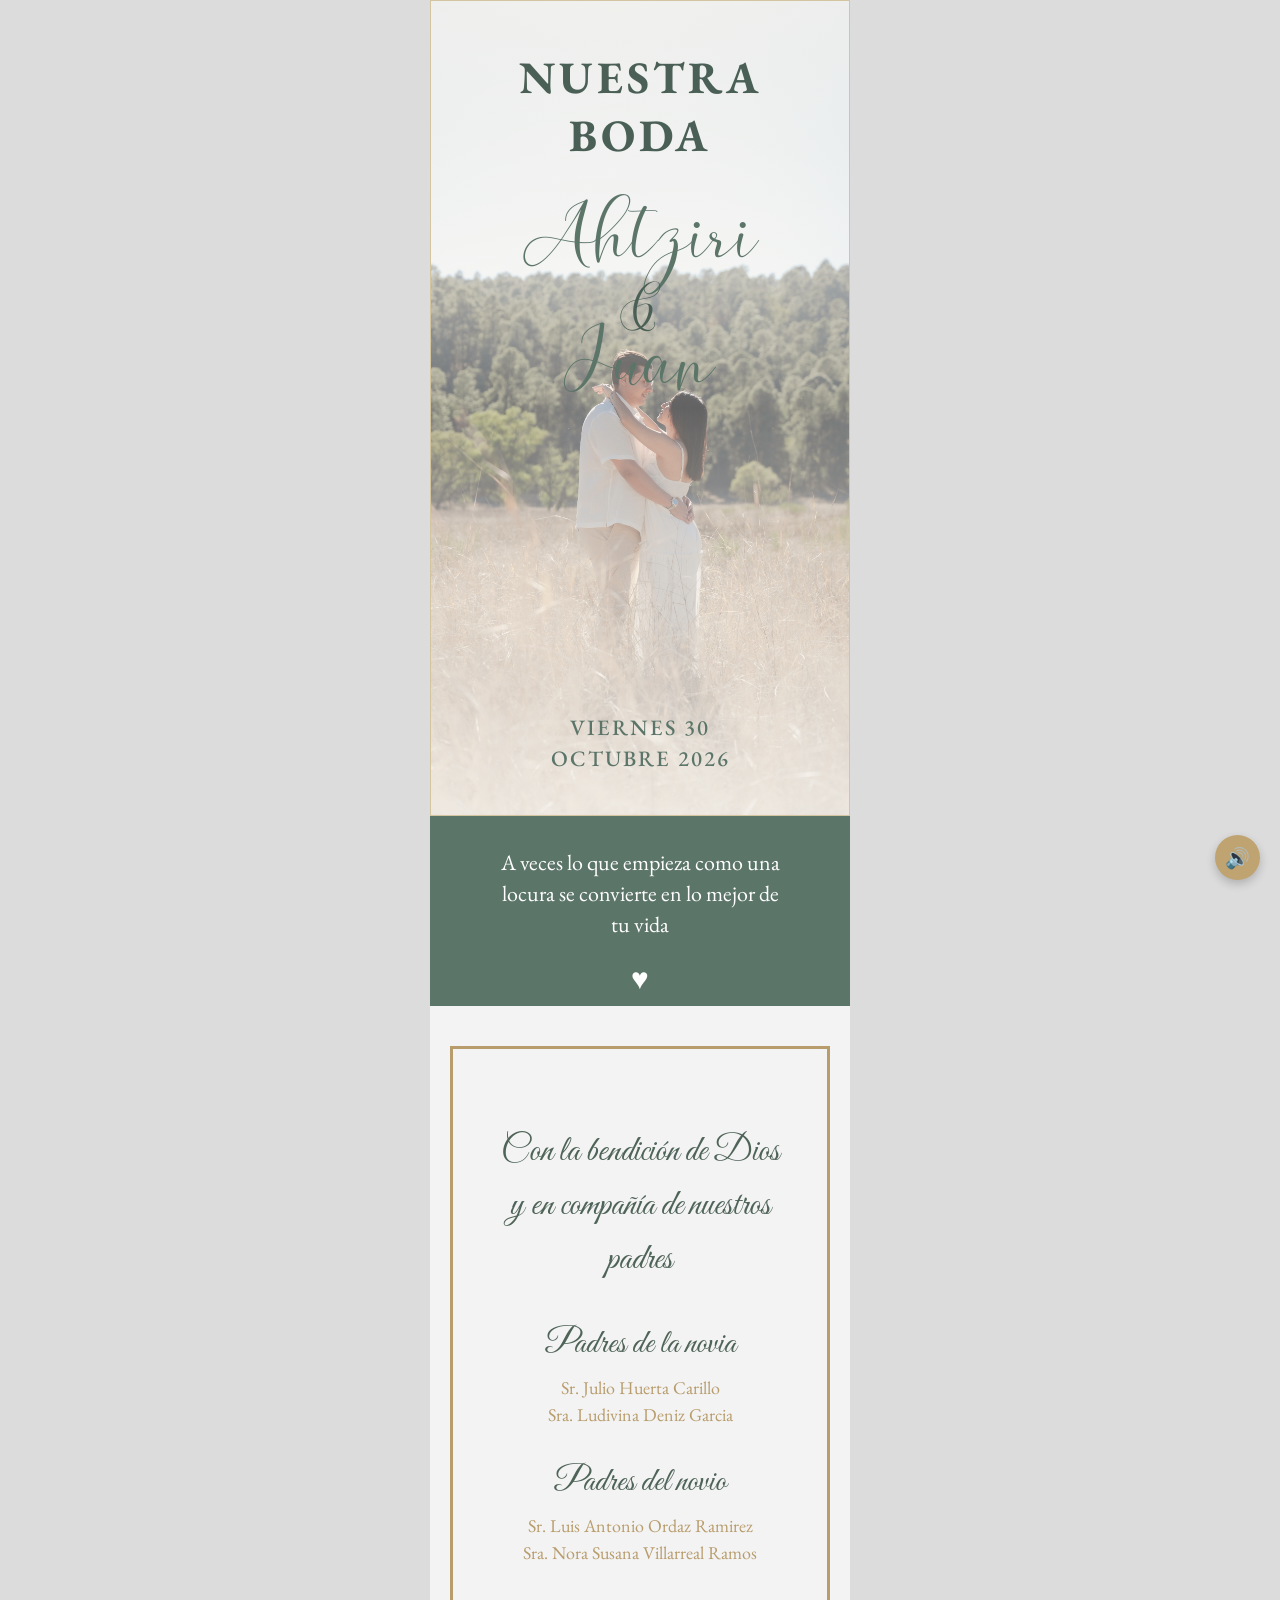
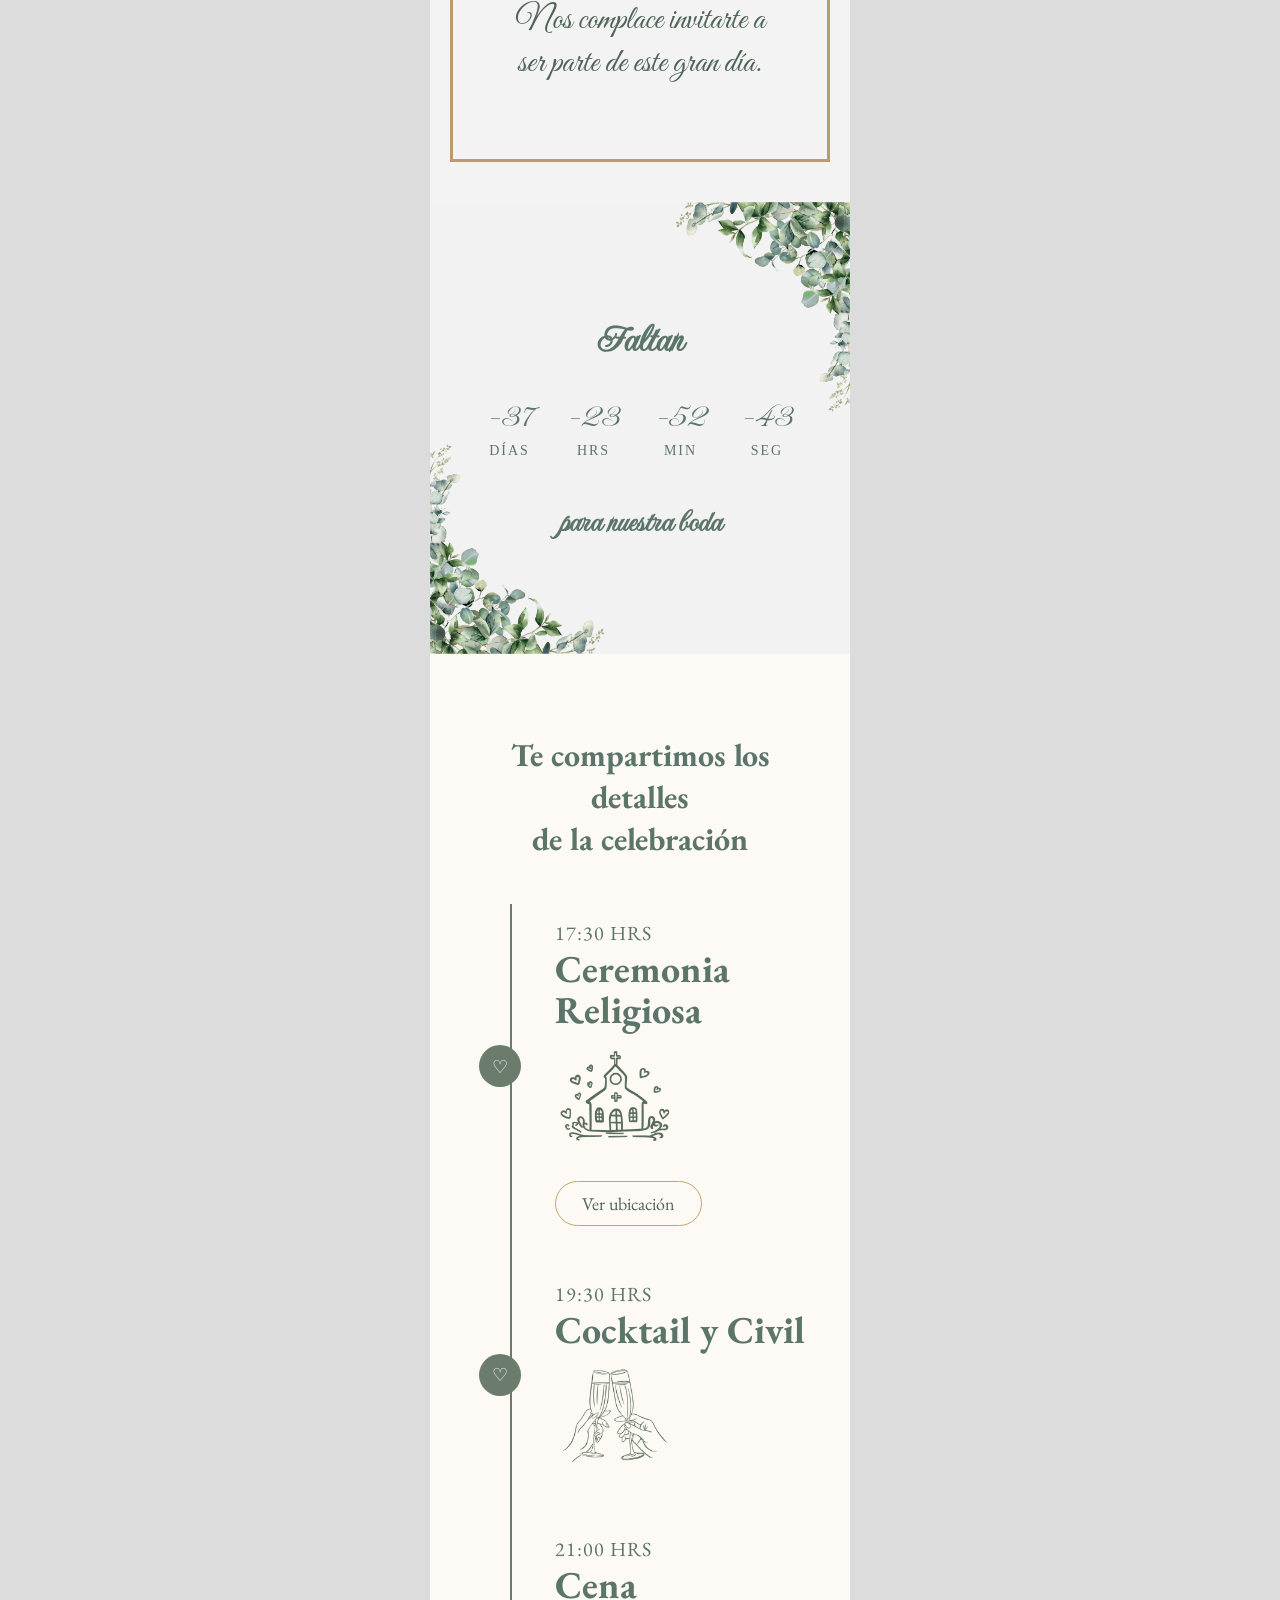
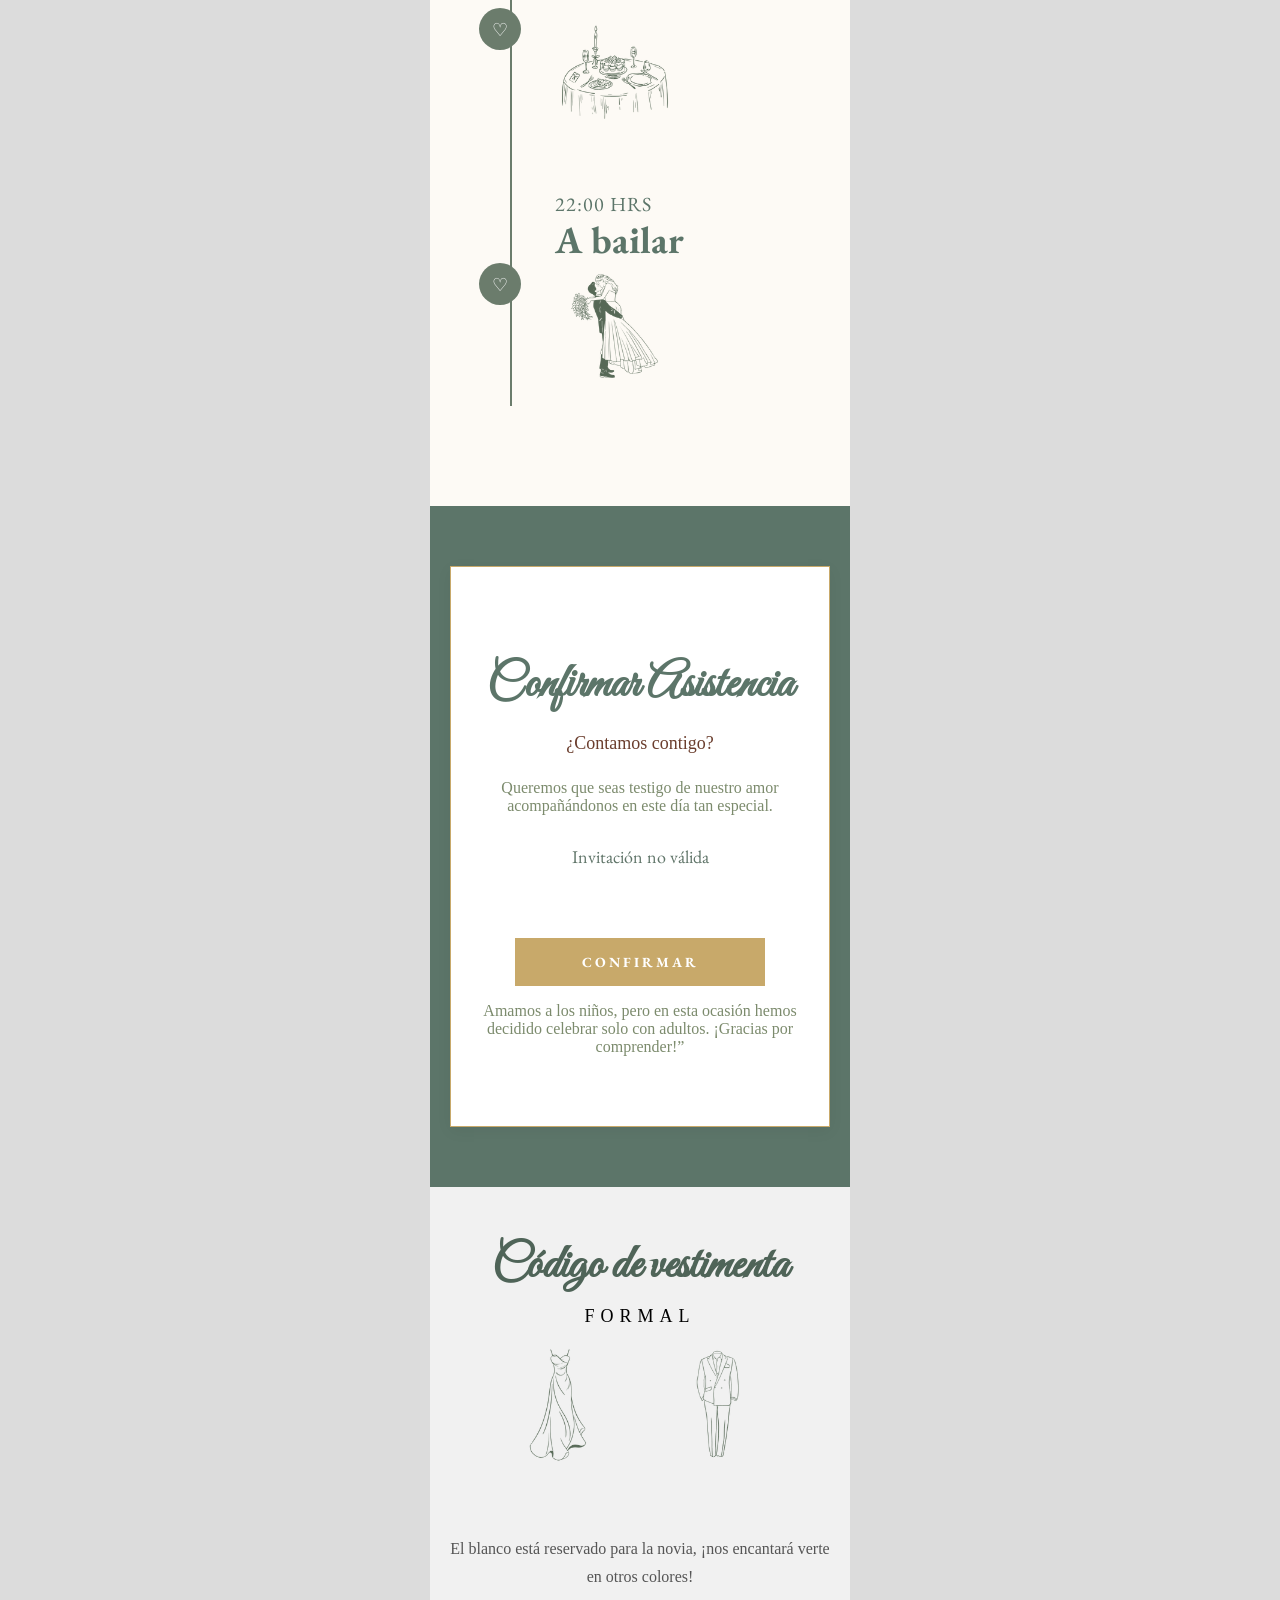
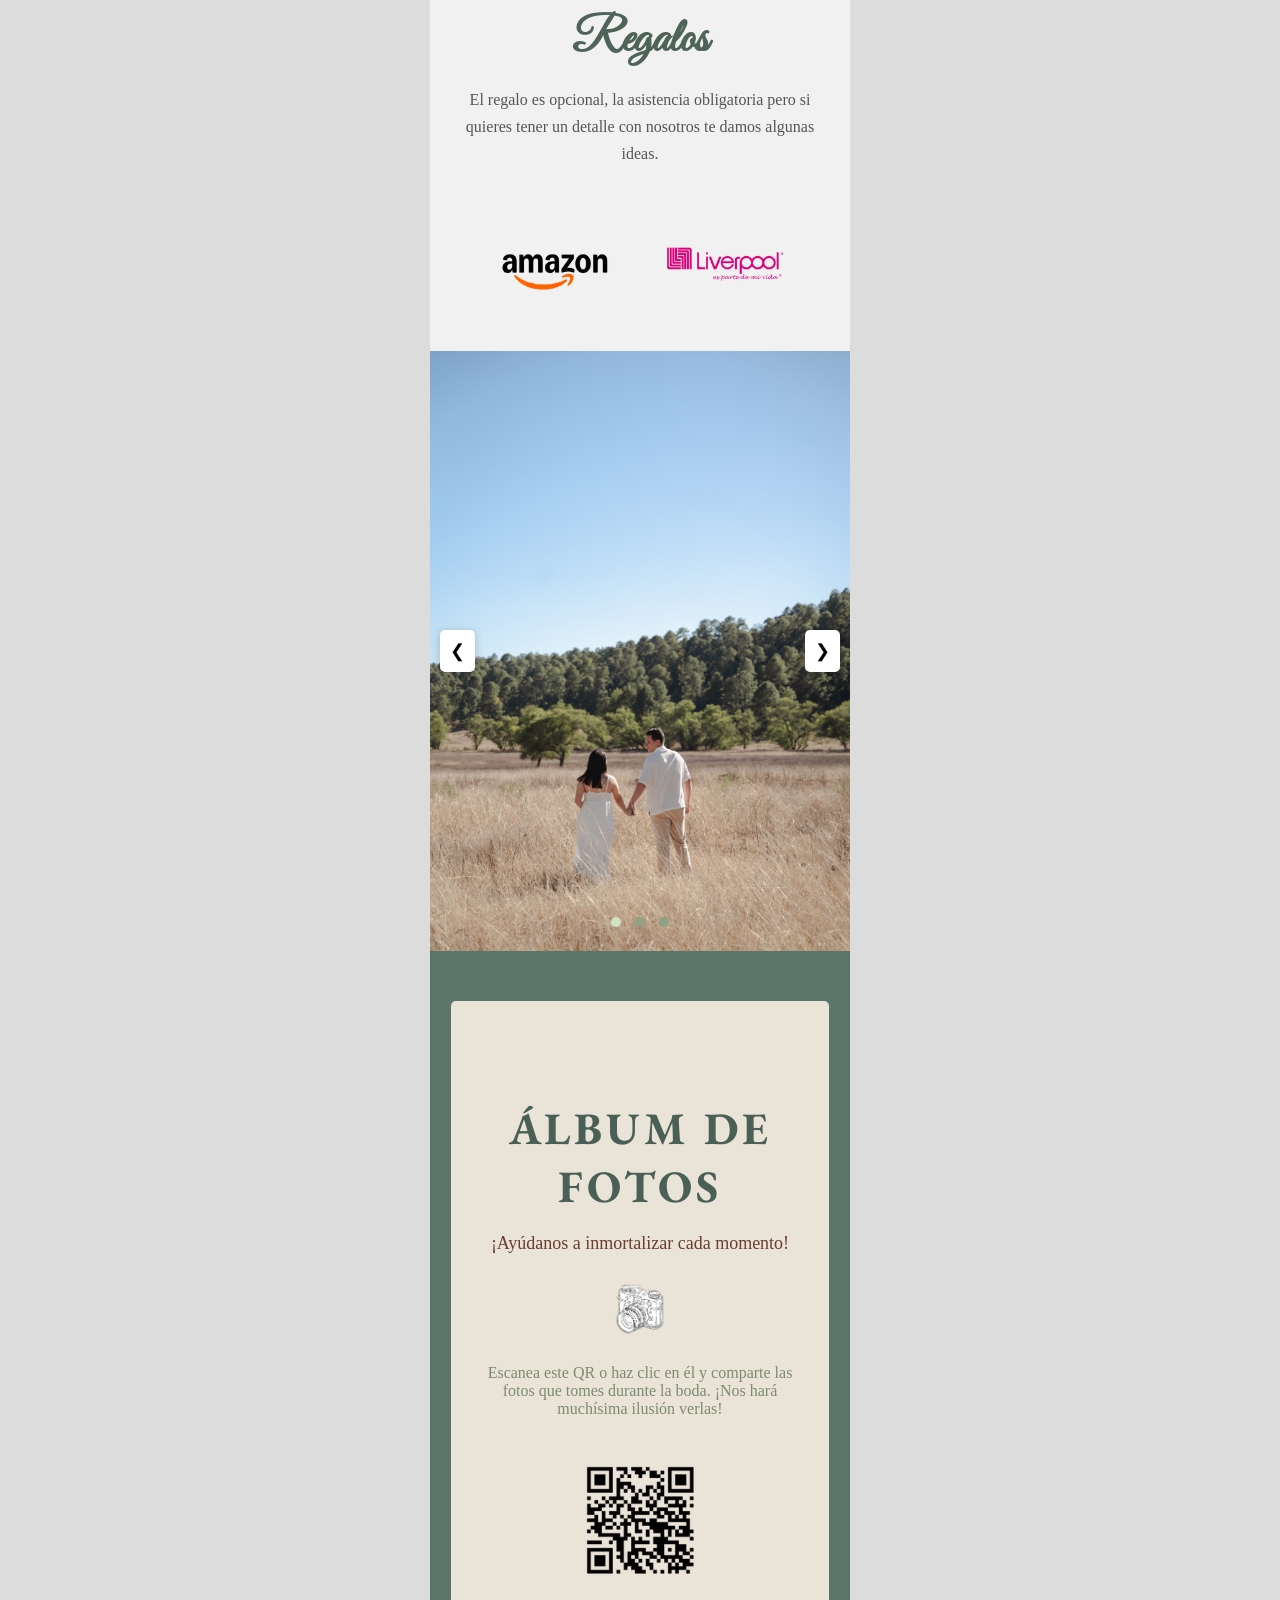
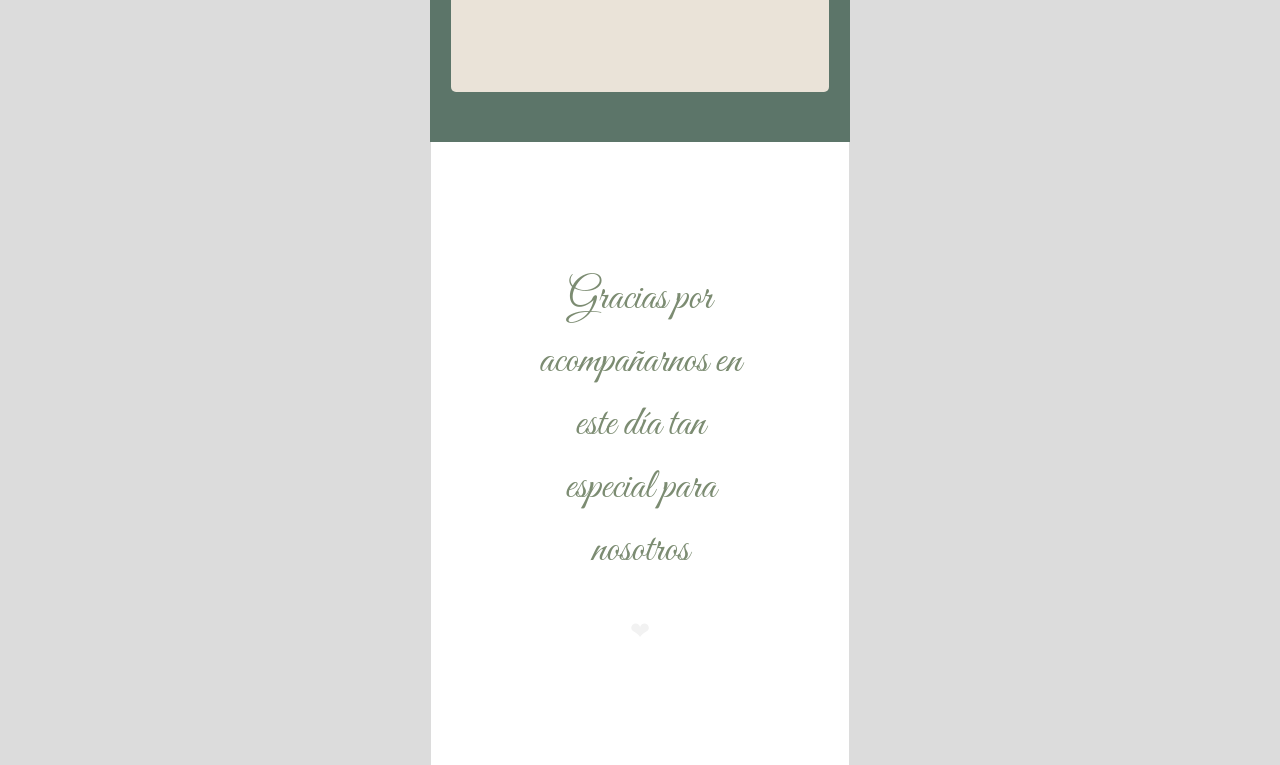
==== index1.html @ 4e962a51 "Subiendo invitación" ====
<!DOCTYPE html>
<html lang="es">
<head>
<link href="https://fonts.googleapis.com/css2?family=Great+Vibes&display=swap" rel="stylesheet">
<link href="https://fonts.googleapis.com/css2?family=Great+Vibes&display=swap" rel="stylesheet">
<link href="https://fonts.googleapis.com/css2?family=EB+Garamond:ital,wght@0,400..800;1,400..800&family=Imperial+Script&display=swap" rel="stylesheet">
<link href="https://fonts.googleapis.com/css2?family=Great+Vibes&display=swap" rel="stylesheet">
<link href="https://fonts.googleapis.com/css2?family=Allura&display=swap" rel="stylesheet">

<meta charset="UTF-8">
<meta name="viewport" content="width=device-width, initial-scale=1.0">
<title>Nuestra Boda</title>

<link rel="stylesheet" href="estilos.css">

<link rel="preconnect" href="https://fonts.googleapis.com">
<link rel="preconnect" href="https://fonts.gstatic.com" crossorigin>
<link href="https://fonts.googleapis.com/css2?family=EB+Garamond:wght@400;600;700&display=swap" rel="stylesheet">

</head>

<audio id="musica" loop>
	<source src="audio/musica.mp3" type="audio/mpeg">
  </audio>
  <button id="btnMusica" class="btn-musica">🔊</button>
<body>

<div class="invitacion">
<h2 class="titulo">Nuestra Boda</h2>

<div class="contenedor-nombres">
	<span class="nombres">Ahtziri</span>
	<span class="and">&</span>
	<span class="nombres1">Juan</span>
  </div>

<div class="fecha">
VIERNES 30 <br>
OCTUBRE 2026
</div>
  
</div>	


<section class="frase">

<p class="texto-frase">
A veces lo que empieza como una <br>
locura se convierte en lo mejor de <br>
tu vida
</p>
<div class="corazon">♥</div>

</section>


<section class="padres">

<div class="padres-contenido">

<p class="intro">
Con la bendición de Dios<br>
y en compañía de nuestros<br>
padres
</p>

<div class="grupo">
<h3>Padres de la novia</h3>
<p>Sr. Julio Huerta Carillo</p>
<p>Sra. Ludivina Deniz Garcia</p>
</div>

<div class="grupo">
<h3>Padres del novio</h3>
<p>Sr. Luis Antonio Ordaz Ramirez</p>
<p>Sra. Nora Susana Villarreal Ramos</p>
</div>

<p class="final">
Nos complace invitarte a<br>
ser parte de este gran día.
</p>

</div>

</section>


<section class="contador">

<img src="img/plantita1.png" class="planta planta-arriba" alt="">
<img src="img/plantita2.png" class="planta planta-abajo" alt="">

<div class="contador-contenido">

<h2>Faltan</h2>

<div class="tiempo">

<div>
<span id="dias">0</span>
<p>DÍAS</p>
</div>

<div>
<span id="horas">0</span>
<p>HRS</p>
</div>

<div>
<span id="minutos">0</span>
<p>MIN</p>
</div>

<div>
<span id="segundos">0</span>
<p>SEG</p>
</div>

</div>

<h3>para nuestra boda</h3>

</div>
</section>

<section class="timeline">

	<h2 class="compartir">
		Te compartimos los detalles<br>de la celebración
		</h2>

<div class="evento">
<div class="icono">
<div class="corazon"></div>
</div>

<div class="contenido">
<p class="hora">17:30 HRS</p>
<h3>Ceremonia<br>Religiosa</h3>
<img src="img/iglesia1.png" alt="">
<a href="https://www.google.com/maps/search/?api=1&query=Cobalto+Eventos+Antonio+Bravo+69+Tlaquepaque"
target="_blank"
rel="noopener noreferrer"
class="boton-maps">
Ver ubicación
</a>
</div>
</div>

<div class="evento">
<div class="icono">
<div class="corazon"></div>
</div>

<div class="contenido">
<p class="hora">19:30 HRS</p>
<h3>Cocktail y Civil</h3>
<img src="img/copas.png" alt="">
</div>
</div>

<div class="evento">
<div class="icono">
<div class="corazon"></div>
</div>

<div class="contenido">
<p class="hora">21:00 HRS</p>
<h3>Cena</h3>
<img src="img/cena.png" alt="">
</div>
</div>

<div class="evento">
<div class="icono">
<div class="corazon"></div>
</div>

<div class="contenido">
<p class="hora">22:00 HRS</p>
<h3>A bailar</h3>
<img src="img/musica.png" alt="">
</div>
</div>

</section>



<section class="confirmacion">
	<div class="tarjeta">
	
	<h3 class="titulo1">Confirmar Asistencia</h3>
	<p class="subtitulo">¿Contamos contigo?</p>
	<p class="texto">
		Queremos que seas testigo de nuestro amor acompañándonos en este día tan especial.
	  </p>
	<div class="lista"></div>	
	<button onclick="confirmar()" class="btn-confirmar">
	CONFIRMAR
	</button>
	<p class="texto">
		Amamos a los niños, pero en esta ocasión hemos decidido celebrar solo con adultos. ¡Gracias por comprender!”
	  </p>	
	</div>	
	</section>



  <section class="vestimenta-regalos">

	<h2 class="titulo-seccion">Código de vestimenta</h2>
  
	<p class="formal">FORMAL</p>
  
	<div class="iconos-vestimenta">
	  <img src="img/vestido.png" alt="Vestido formal">
	  <img src="img/traje.png" alt="Traje formal">
	</div>
	<p class="texto-vestimenta">
		El blanco está reservado para la novia,
		¡nos encantará verte en otros colores!
	</p>

  
	<h2 class="titulo-seccion regalos-titulo">Regalos</h2>
	<p></p>
	<p class="texto-regalos">
	  El regalo es opcional, la asistencia obligatoria pero si quieres tener
	  un detalle con nosotros te damos algunas ideas.
	</p>

	

	<div class="tiendas">

		<a href="LINK_AMAZON" target="_blank" class="tienda">
		<img src="img/amazon.png" alt="Amazon">
		</a>
		
		<a href="LINK_LIVERPOOL" target="_blank" class="tienda">
		<img src="img/fabrica.png" alt="Liverpool">
		</a>
		</div>
  
  </section>

  <section class="slider-section">
	<div class="slider">
	  
	  <div class="slides">
		<img src="img/foto1.jpg" class="slide active" alt="Slide 1 - Wedding photo">
		<img src="img/foto2.jpg" class="slide" alt="Slide 2 - Wedding photo">
		<img src="img/foto3.jpg" class="slide" alt="Slide 3 - Wedding photo">
	  </div>
  
	  <!-- Flechas -->
	  <button class="prev">&#10094;</button>
	  <button class="next">&#10095;</button>
  
	  <!-- Indicadores -->
	  <div class="dots">
		<span class="dot active"></span>
		<span class="dot"></span>
		<span class="dot"></span>
  </div>
  
	</div>
  </section>

	<section class="album">
		<div class="album-card">
	  
		  <h2 class="titulo">Álbum de fotos</h2>
	  
		  <p class="subtitulo">¡Ayúdanos a inmortalizar cada momento!</p>
		  <img src="img/tid.png" class="icono" alt="Cámara para álbum de fotos">
		  <p class="texto">
			Escanea este QR o haz clic en él y comparte las fotos que tomes durante la boda.
			¡Nos hará muchísima ilusión verlas!
		  </p>
		  <a href="https://drive.google.com/drive/folders/1iW4e1dOn050q_MU4-HPwcomqMFzXnUAE?usp=sharing" target="_blank" rel="noopener">
			<img src="img/QR.png" class="qr" alt="QR code for sharing photos">
		  </a>
	  
		</div>
	  </section>

		<section class="gracias">
			<div class="mensaje-gracias">
			<p>Gracias por</p>
			<p>acompañarnos en</p>
			<p>este día tan</p>
			<p>especial para</p>
			<p>nosotros</p>
			
			<span class="corazon">❤</span>
			</div>
			</section>

<script src="script.js"></script>

</body>
</html>
---- estilos.css ----
@font-face {
    font-family: "alianafont";
    src: url("fonts/Aliana-Regular.ttf") format("truetype");
    }

    *{
    box-sizing:border-box;
    }
    /* 1. Forzamos el fondo al gris del sobre para que el cambio sea invisible */
body {
  background-color: #dcdcdc !important; 
  margin: 0;
  padding: 0;
}

/* 2. Hacemos que la invitación (donde está el verde) aparezca suavemente */
.invitacion {
  opacity: 0;
  animation: aparecer 0.8s ease-out forwards;
  background-color: #ffffff; /* O el color de fondo de tu tarjeta */
}

@keyframes aparecer {
  from { opacity: 0; transform: translateY(10px); }
  to { opacity: 1; transform: translateY(0); }
}
    body{
    margin:0;
    background:#2f3b33;
    display:flex;
    flex-direction:column;
    align-items:center;
    }
    body {
      animation: fadeInPage 1s ease-in-out;
  }
  
  
    /* PORTADA */
    
    .invitacion{
    width:100%;
    max-width:420px;
    text-align:center;
    padding:10px 10px;
    
    background-image:
    linear-gradient(
    to bottom,
    rgba(245,242,236,0.85) 0%,
    rgba(245,242,236,0.35) 50%,
    rgba(245,242,236,0.9) 100%
    ),
    url("img/foto-pareja.jpg"); 
    background-size:cover;
    background-position:center;
    border:1px solid #d4c5a1;
    }
    
    .titulo{
    font-family:"EB Garamond", serif;
    font-size:30px;
    text-transform:uppercase;
    letter-spacing:4px;
    margin-bottom: 2px;
    color:#4a5f55;
    }
  

/* PRIMER NOMBRE */
.nombres {
    font-family: "alianafont", cursive; /* Añadí un fallback genérico */
    font-size: 70px;
    color: #5c7569;
    display: block;
    line-height: 1;
    margin-top: 40px; /* Reducido para que no quede tan abajo */
    margin-bottom: -10px; /* Ajustado para que el '&' no lo tape */
    text-align: center;
  }
  
  /* SÍMBOLO & */
  .and {
    font-family: "alianafont", cursive;
    font-size: 50px;
    color: #4a5f55;
    display: block;
    line-height: 2;
    margin-bottom: -5px; /* Ajustado para acercar a Juan */
    text-align: center;
  }
  
  /* SEGUNDO NOMBRE */
  .nombres1 {
    font-family: "alianafont", cursive;
    font-size: 70px;
    color: #5c7569;
    display: block;
    line-height: 0.2;
    margin-top: 0;
    text-align: center;
  }

    /* FECHA */
    
    .fecha{
    font-family:"EB Garamond", serif;
    font-size:22px;
    color:#5c7569;
    margin:30px 0;
    margin-top:340px;  
    font-weight:500;
    letter-spacing:2px;
    line-height:1.4;
    
    }

    
    /* FRASE */
    
    .frase{
    width:100%;
    max-width:420px;
    background:#5c7569;
    color:white;
    text-align:center;
    padding:10px 20px;
    }
    
    .texto-frase{
    font-family:"EB Garamond", serif;
    font-size:22px;
    line-height:1.4;
    }
    
    .frase .corazon{
    margin-top:10px;
    font-size:30px;
    }
    
    /* PADRES */
    
    .padres{
    font-family: "Great Vibes", cursive;
    width:100%;
    max-width:420px;
    background:#f3f3f3;
    padding:40px 20px;
    color:#5c7569;
    }

    .padres-contenido{
    border:3px solid #b89c6c;
    padding:40px 25px;
    text-align:center;
    }
    
    .intro{
        font-family: "Great Vibes", cursive;
        font-size:36px;
        line-height:1.5;
        }
    
    .grupo{
    margin-bottom:35px;
    }
    
    .grupo h3{
        font-family: "Great Vibes", cursive;
        font-size:34px;
        font-weight:normal;
        margin-top:30px;
        margin-bottom:10px;
        }
    
    .grupo p{
    font-family:"EB Garamond", serif;
    font-size:18px;
    margin:4px 0;
    }
    
    .final{
    font-family: "Great Vibes", cursive; 
    font-size:34px;
    margin-top:30px;
    }

    .grupo h3,.intro,.final{
    color:#4f6458; /* un poco más oscuro */
    }
    .grupo p{
    color: #b89c6c; /* más suave */
    }
    
    /* CONTADOR */
    
    .contador{
    width:100%;
    max-width:420px;
    background:#f2f2f2;
    text-align:center;
    padding:80px 20px;
    position:relative;
    overflow:hidden;
    color:#5c7569;
    }
    
    .contador h2{
    font-family: "Imperial Script", cursive;
    font-size:40px;
    margin-bottom:30px;
    }
    
    .tiempo{
    display:flex;
    justify-content:center;
    gap:35px;
    margin:30px 0;
    }
    
    .tiempo div{
    text-align:center;
    }
    
    .tiempo span{
    display:block;
    font-size:36px;
    font-family: "Imperial Script", cursive;
    }
    
    .tiempo p{
    font-size:14px;
    letter-spacing:2px;
    margin-top:5px;
    }
    
    .contador h3{
    font-family: "Imperial Script", cursive;
    font-size:32px;
    margin-top:20px;
    }
    
    /* PLANTAS */
    
    .planta{
    position:absolute;
    width:280px;
    pointer-events:none;
    }
    
    .planta-arriba{
    top:0;
    right:0;
    }
    
    .planta-abajo{
    bottom:0;
    left:0;
    }
    
   
    
    .boton-maps{
        display:inline-block;
        margin-top:20px;
        padding:10px 26px;
        border:1px solid #c7a46c;
        border-radius:30px;
        text-decoration:none;
        font-family:"EB Garamond", serif;
        font-size:18px;
        color:#4f6458;
        transition:.3s;
        } 
    
    .boton-maps:hover{
    background:#c7a46c;
    color:white;
    }
    
    /* TIMELINE */

.timeline{
    width:100%;
    max-width:420px;
    margin:auto;
    padding:80px 40px;
    background:#fdfaf5;
    position:relative;
    text-align:center;
    font-family:"EB Garamond", serif;
    color:#5c7569;
    
    }
    
.timeline h2{
    font-size:32px;
    margin-top:0px;
    margin-bottom:40px;
    }
    
    /* LINEA CENTRAL */
    
    .timeline::before{
    content:"";
    position:absolute;
    left:80px;
    top:250px;
    bottom:120px;
    width:2px;
    background:#6b7c6c;
    height:0;
    transition:height 2s ease-in-out;
    z-index:1;
    }
    
    /* EVENTOS */
    
    .evento{
        display:flex;
        align-items:center;
        margin-bottom:35px;
        opacity:0;
        transform:translateX(30px);
        transition:all .8s ease-out;
        position:relative;
        }
    

    .evento.visible{
    opacity:1;
    transform:translateX(0);
    }
    
    /* COLUMNA ICONO */
    
    .icono{
        width:80px;
        display:flex;
        justify-content:center;
        align-items:center;
        position:relative;
        }
    
    /* CORAZON */
    
    .timeline .corazon{
        width:42px;
        height:42px;
        background:#6b7c6c;
        border-radius:50%;
        display:flex;
        align-items:center;
        justify-content:center;
        position:absolute;
        left:50%;
        transform:translate(-50%, -45px); /* sube el corazón */
        z-index:2;
        }
    
    /* ICONO CORAZON */
    
    .timeline .corazon::after{
    content:"♡";
    color:white;
    font-size:18px;
    }
    
    /* CONTENIDO */
    
    .contenido{
    flex:1;
    padding-left:25px;
    text-align:left;
    }
    
    .hora{
        font-size:20px;
        letter-spacing:1px;
        margin-bottom:2px;
        } 
    
        .contenido h3{
            font-size:38px;
            margin:0;
            line-height:1.1;
            } 
    
    .contenido img{
    width:120px;
    margin-top:5px;
    }
    
    /* ANIMACION LINEA */
    
    .timeline.animar-linea::before{
    height:calc(100% - 350px);
    }
    .confirmacion {
        width: 100%;
        max-width: 420px;
        margin: 0 auto;
        padding: 60px 20px;
        background:#5c7569; /* Fondo crema cálido */
        text-align: center;
    }
    
    .tarjeta {
        border: 1px solid #c8a96a; /* Borde dorado fino */
        padding: 40px 20px;
        background: white;
        box-shadow: 0 4px 15px rgba(0,0,0,0.05); /* Sombra muy sutil */
    }
    
    .titulo1{
        font-family: "Great Vibes", cursive;  
        font-size:48px;
        color:#5c7569;
        margin-bottom:10px;
        }
    
    .familia {
        font-family: "EB Garamond", serif;
        font-size: 26px;
        color: #5f7468; /* Verde oscuro de la portada */
        margin-bottom: 30px;
        font-weight: normal;
    }

    .lista{
        font-family: "EB Garamond", serif;
            max-width:260px;
            margin:30px auto;   /* centra la lista */
            display:flex;
            flex-direction:column;
            gap:12px;
            font-size:18px;
            color: #5f7468; 
            }
        
    .btn-confirmar {
        margin-top: 40px;
        padding: 15px 40px;
        background: #c8a96a; /* Dorado sólido */
        color: white;
        border: none;
        font-family: "EB Garamond", serif;
        font-size: 14px;
        font-weight: bold;
        letter-spacing: 3px; /* Espaciado elegante */
        cursor: pointer;
        transition: all 0.3s ease;
        width: 100%;
        max-width: 250px;            
            }
            
            .btn-confirmar:hover {
                background: #b89555; /* Dorado más oscuro */
                transform: translateY(-2px);
                box-shadow: 0 5px 10px rgba(184, 149, 85, 0.3);
            }        

            .adultos{
                background:#7c8c72;
                padding:80px 20px;
                display:flex;
                justify-content:center;
                color: white;
                border-left:1px solid #c7a46c;
                border-right:1px solid #c7a46c;
                border-top: 1px solid #c7a46c;
                
              }
              
              .adultos-contenido{
                max-width:380px;
                width:100%;
                text-align:center;
                color: white;
              }
              
              .adultos-card{
                background:#ffffff;
                padding:5px 35px;
                margin-top:30px;
                box-shadow:0 10px 25px rgba(0,0,0,0.15);
                font-size:14px;
                letter-spacing:2px;
                line-height:1.7;
                color: #4f6458;
              }


              .vestimenta-regalos{
                background:#f1f1f1;
                text-align:center;
                padding:10px 20px;
              }
              
              .titulo-seccion{
                font-family:'Great Vibes', cursive;
                font-size:48px;
                color:#4f6458;
                margin-bottom:10px;
              }
              
              .formal{
                letter-spacing: 6px;
                text-transform: uppercase;
                font-size: 18px;
                color: #000;
                margin-top: 10px; 
              }
              
              .iconos-vestimenta{
                display:flex;
                justify-content:center;
                gap:40px;
                margin-bottom:70px;
              }
              
              .iconos-vestimenta img{
                width:120px;
              }
              
              .regalos-titulo{
                margin-top:20px;
              }
              
              .texto-regalos{
                max-width:380px;
                margin:auto;
                font-size:16px;
                line-height:1.7;
                color:#555;
              }
              .texto-vestimenta{
                max-width:380px;
                margin:auto;
                font-size:16px;
                line-height:1.7;
                color:#555;
              }


              .regalos{
                text-align:center;
                padding:80px 20px;
                }
                
                .botones-regalo{
                display:flex;
                justify-content:center;
                gap:20px;
                margin-top:30px;
                flex-wrap:wrap;
                }
                
                .btn-regalo{
                padding:14px 28px;
                text-decoration:none;
                border-radius:4px;
                font-size:14px;
                letter-spacing:2px;
                background:#222;
                color:white;
                }
                
                .btn-regalo:hover{
                opacity:0.8;
                }
                .tiendas{
                    display:flex;
                    justify-content:center;
                    gap:50px;
                    margin-top:40px;
                    flex-wrap:wrap;
                    }
                    
                    .tienda{
                    text-decoration:none;
                    color:#333;
                    text-align:center;
                    }
                    
                    .tienda img{
                    width:120px;
                    margin-bottom:10px;
                    transition:transform 0.3s;
                    }
                    
                    .tienda img:hover{
                    transform:scale(1.1);
                    }

/* SECCIÓN GRACIAS */

.gracias{
    position:relative;
    background:hsl(0, 0%, 100%);
    text-align:center;
    padding:120px 108px;
    color:#f2f2f2;
    }
    
    .mensaje-gracias{
    animation:fadeUp 2s ease;
    }
    
    .mensaje-gracias p{
    font-family:'Great Vibes', cursive;
    font-size:42px;
    margin:10px 0;
    color: #7c8c72;
    }
    
    .corazon{
    display:block;
    font-size:24px;
    margin-top:40px;
    }
    
    @keyframes fadeUp{
    from{
    opacity:0;
    transform:translateY(30px);
    }
    to{
    opacity:1;
    transform:translateY(0);
    }
    }


    /* BOTONES */
    
    .prev,
    .next{
    position:absolute;
    top:50%;
    transform:translateY(-50%);
    background:rgba(255,255,255,0.9);
    border:none;
    font-size:22px;
    cursor:pointer;
    padding:8px 12px;
    border-radius:50%;
    box-shadow:0 2px 8px rgba(0,0,0,0.2);
    z-index:10;
    }
    
    .prev{
    left:10px;
    }
    
    .next{
    right:10px;
    }


    .btn-musica{
        position:fixed;
        bottom:20px;
        right:20px;
        width:45px;
        height:45px;
        border-radius:50%;
        border:none;
        background:#bfa370;
        color:white;
        font-size:20px;
        cursor:pointer;
        box-shadow:0 4px 10px rgba(0,0,0,0.2);
        z-index:999;
        }

        .alerta-boda{
            position:fixed;
            top:0;
            left:0;
            width:100%;
            height:100%;
            background:rgba(0,0,0,0.4);
            display:flex;
            align-items:center;
            justify-content:center;
            z-index:9999;
            }
            
            .alerta-contenido{
            background:#f5f2ec;
            padding:30px;
            border-radius:12px;
            text-align:center;
            max-width:300px;
            border:1px solid #d4c5a1;
            font-family:"EB Garamond", serif;
            }
            
            .alerta-contenido p{
            font-size:20px;
            color:#4a5f55;
            margin-bottom:20px;
            }
            
            .alerta-contenido button{
            background:#5c7569;
            color:white;
            border:none;
            padding:10px 20px;
            border-radius:6px;
            cursor:pointer;
            }
/* album de fotos  */

/* fondo oscuro alrededor */
.album {
  background:#5c7569;
  padding: 50px 0;
}

/* TARJETA CENTRADA */
.album-card {
  background: #eae3d8;
  width: 90%;
  max-width: 420px; /* 👈 ESTO hace que no sea gigante */
  margin: auto;
  padding: 60px 25px;
  text-align: center;
  border-radius: 5px;
}

/* texto */
.titulo {
  
  font-size: 45px; /* 👈 bajamos tamaño */
  color: #4a5f55;
  margin-bottom: 15px;
}

.subtitulo {
  color: #6b3e2e;
  font-size: 18px;
  margin-bottom: 25px;
}

.icono {
  width: 60px;
  display: block;      /* 👈 clave */
  margin: 0 auto 25px; /* 👈 centra horizontal */
}

.texto {
  color: #7c8b6d;
  font-size: 16px;
  margin-bottom: 30px;
}

.qr {
  width: 150px;
  margin-bottom: 30px;
}

.codigo-titulo {
  color: #6b3e2e;
  font-size: 18px;
  margin-bottom: 10px;
}

.codigo-box {
  background: #8fa184;
  padding: 12px;
  color: white;
  border-radius: 6px;
  letter-spacing: 2px;
}



.carousel {
  position: relative;
  width: 90%;
  max-width: 500px;
  margin: 40px auto;
  overflow: hidden;
  border-radius: 25px;
  box-shadow: 0 10px 40px rgba(0,0,0,0.2);
}

/* imágenes */
.carousel-track {
  display: flex;
  transition: transform 0.5s ease;
}

.slide {
  width: 100%;
  height: 500px;
  object-fit: cover;
  flex-shrink: 0;
  opacity: 0.7;
  transform: scale(0.95);
  transition: all 0.5s ease;
}

/* imagen activa */
.slide.active {
  opacity: 1;
  transform: scale(1);
}

/* BOTONES */
.prev, .next {
  position: absolute;
  top: 50%;
  transform: translateY(-50%);
  background: rgba(255,255,255,0.7);
  border: none;
  font-size: 22px;
  padding: 12px;
  border-radius: 50%;
  cursor: pointer;
  transition: 0.3s;
}

.prev:hover, .next:hover {
  background: white;
}

.prev {
  left: 15px;
}

.next {
  right: 15px;
}


/*scrooll de fotos  */
.slider-section {
  display: flex;
  justify-content: center;
  background: #e5e5e5;
  padding: 0; /* 🔥 QUITA el espacio */
}


.slider {
  position: relative;
  width: 420px;
  height: 600px;
  overflow: hidden;
  
}

.slides {
  width: 100%;
  height: 100%;
  position: relative;
}

.slide {
  width: 100%;
  height: 100%;
  object-fit: cover;
  position: absolute; /* 🔥 clave */
  top: 0;
  left: 0;
  opacity: 0;
  transition: opacity 0.5s ease;
}

.slide.active {
  opacity: 1;
}

/* Flechas */
.prev, .next {
  position: absolute;
  top: 50%;
  transform: translateY(-50%);
  background: white;
  border: none;
  padding: 10px;
  cursor: pointer;
  font-size: 18px;
  border-radius: 5px;
}

.prev { left: 10px; }
.next { right: 10px; }

/* Puntitos */
.dots {
  position: absolute;
  bottom: 15px; /* los sube dentro de la imagen */
  left: 50%;
  transform: translateX(-50%);
}

.dot {
  height: 10px;
  width: 10px;
  margin: 5px;
  background-color:#8fa184;
  display: inline-block;
  border-radius: 50%;
  cursor: pointer;
}

.dot.active {
  background-color: #cfe3c2;
}

section {
  margin: 0;
  padding: 0;
}
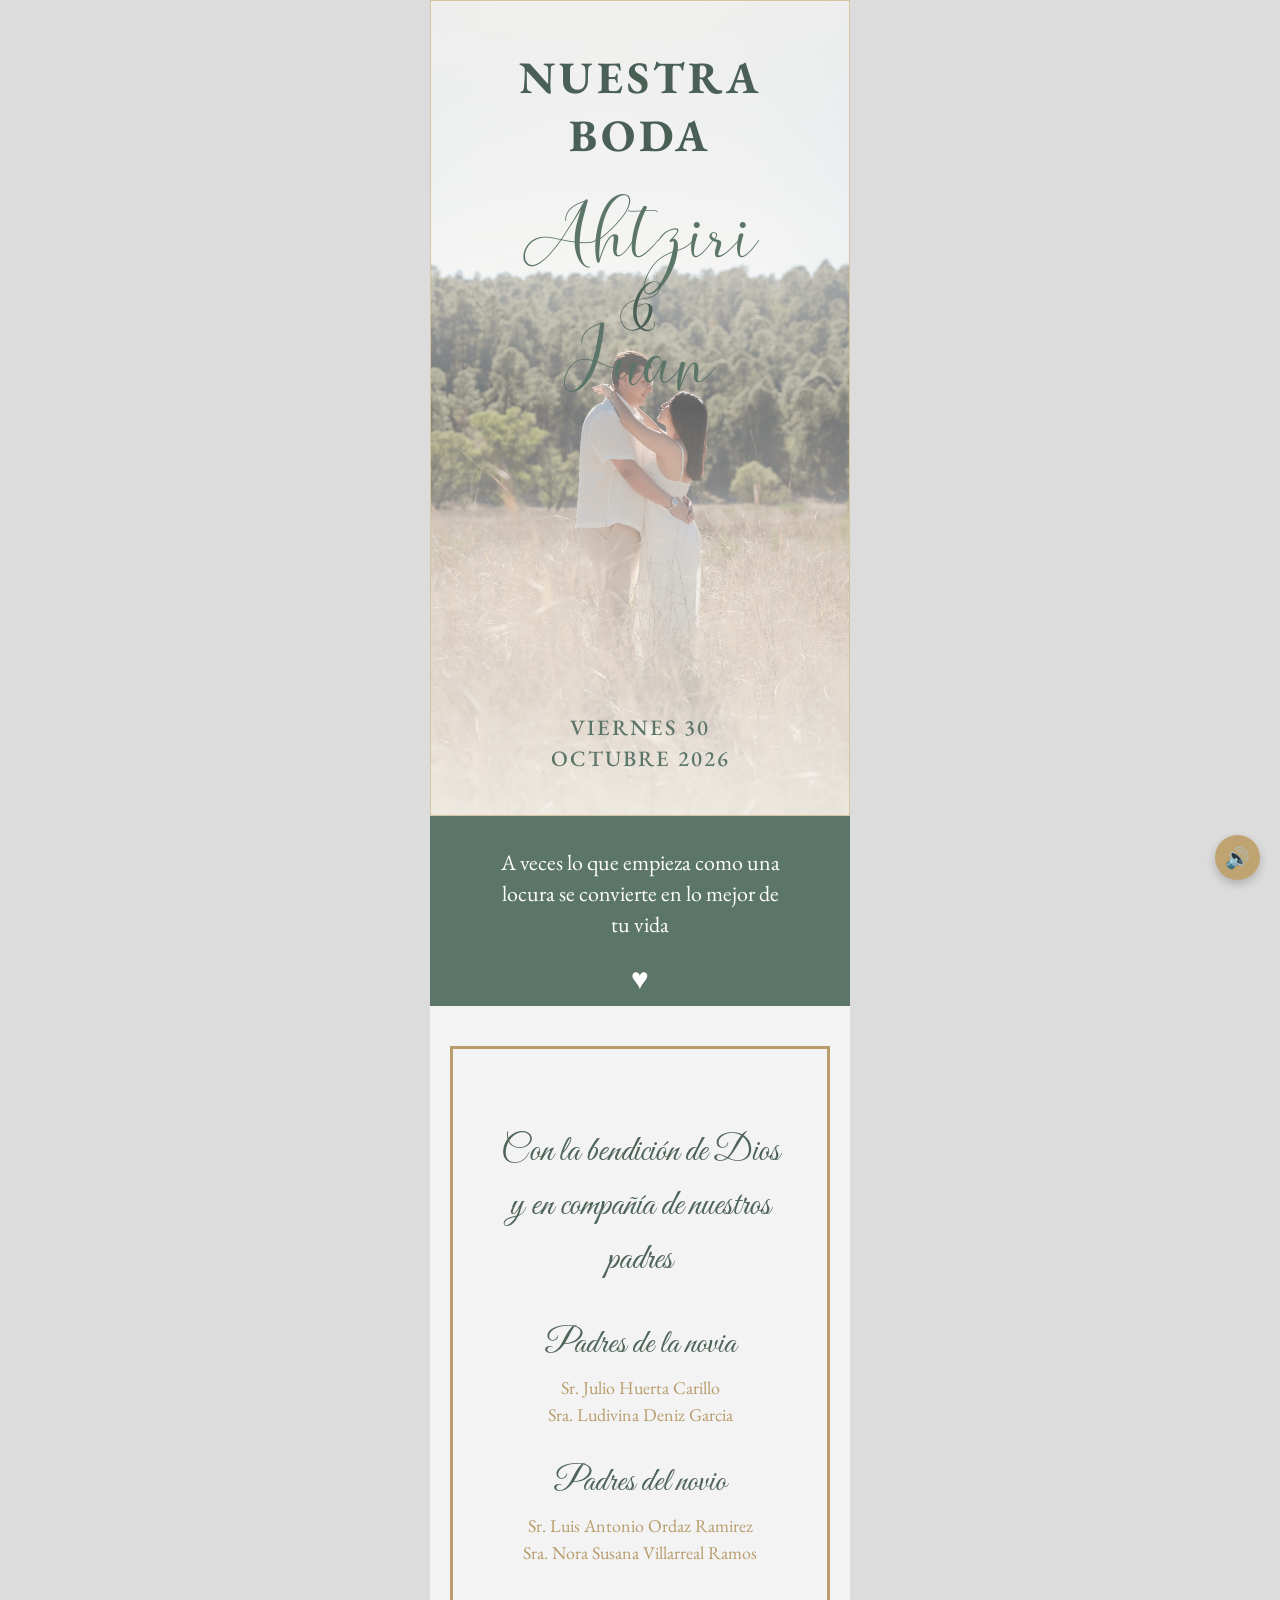
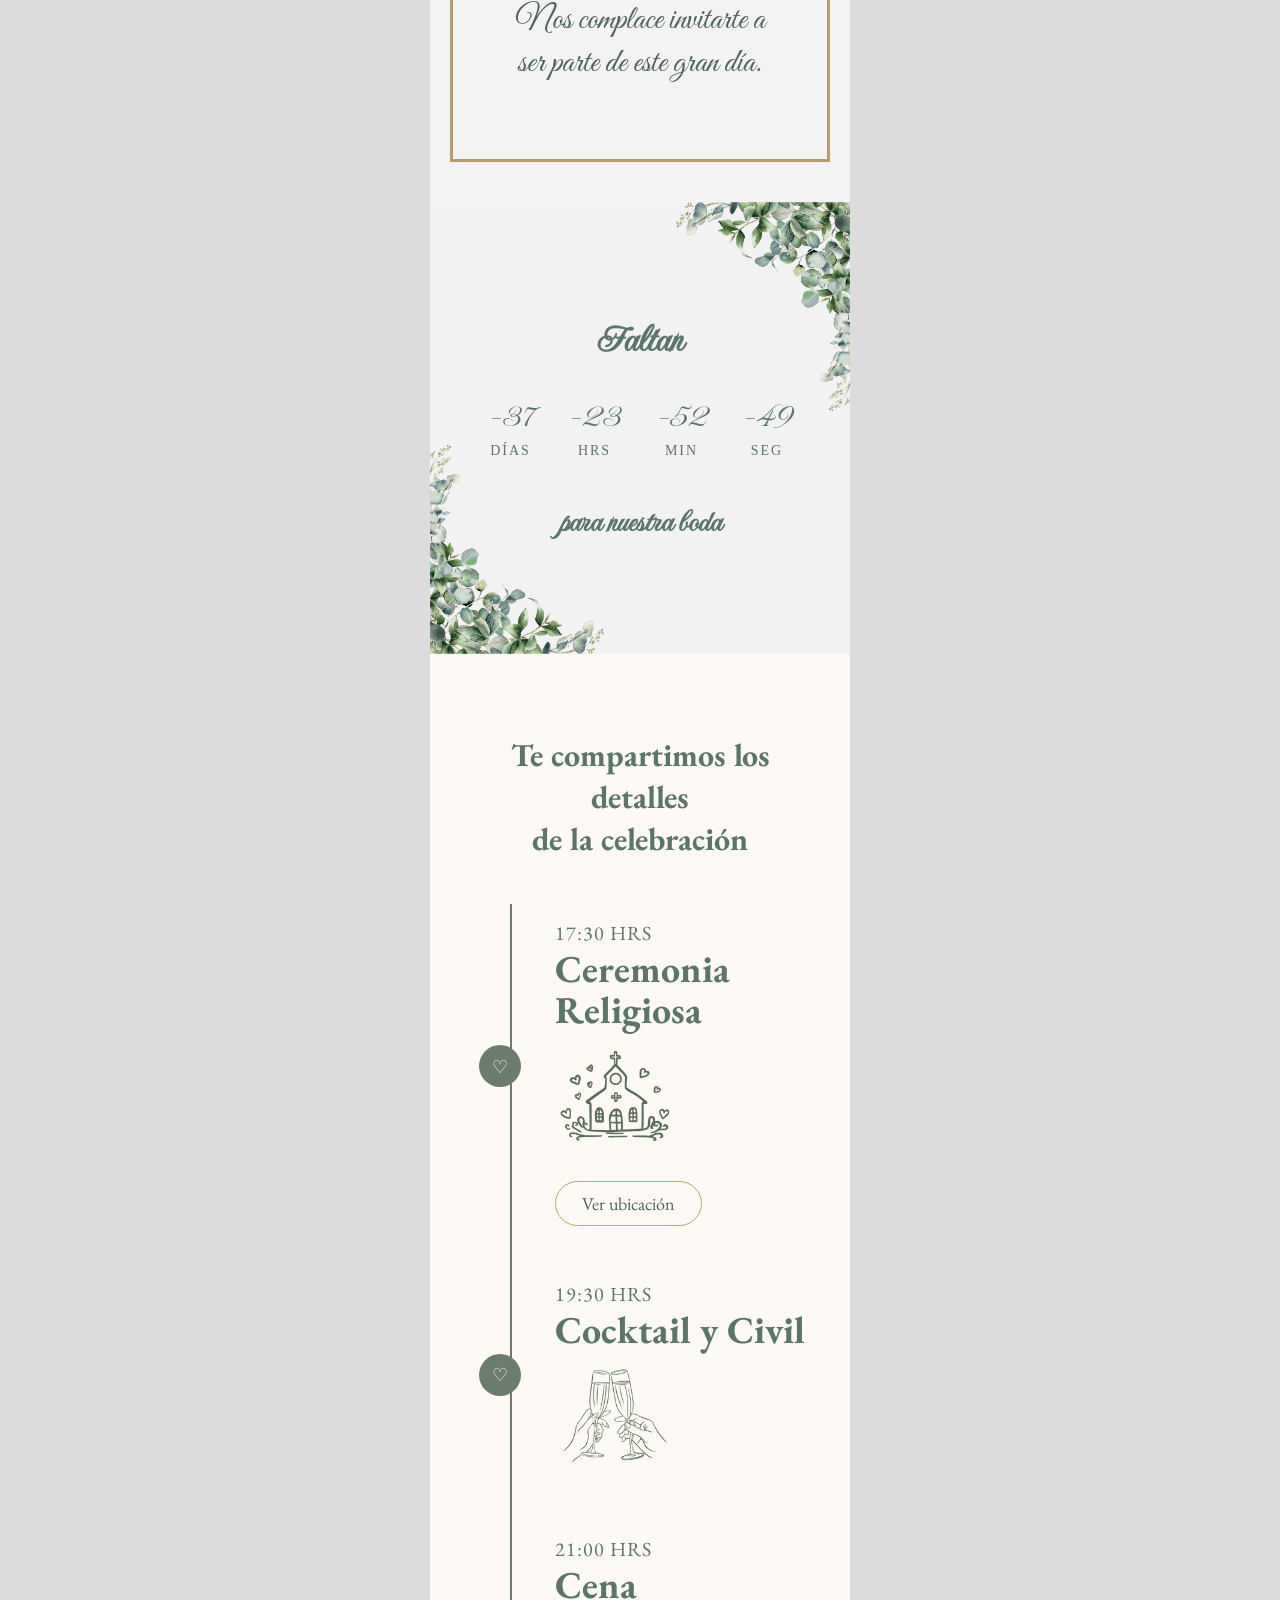
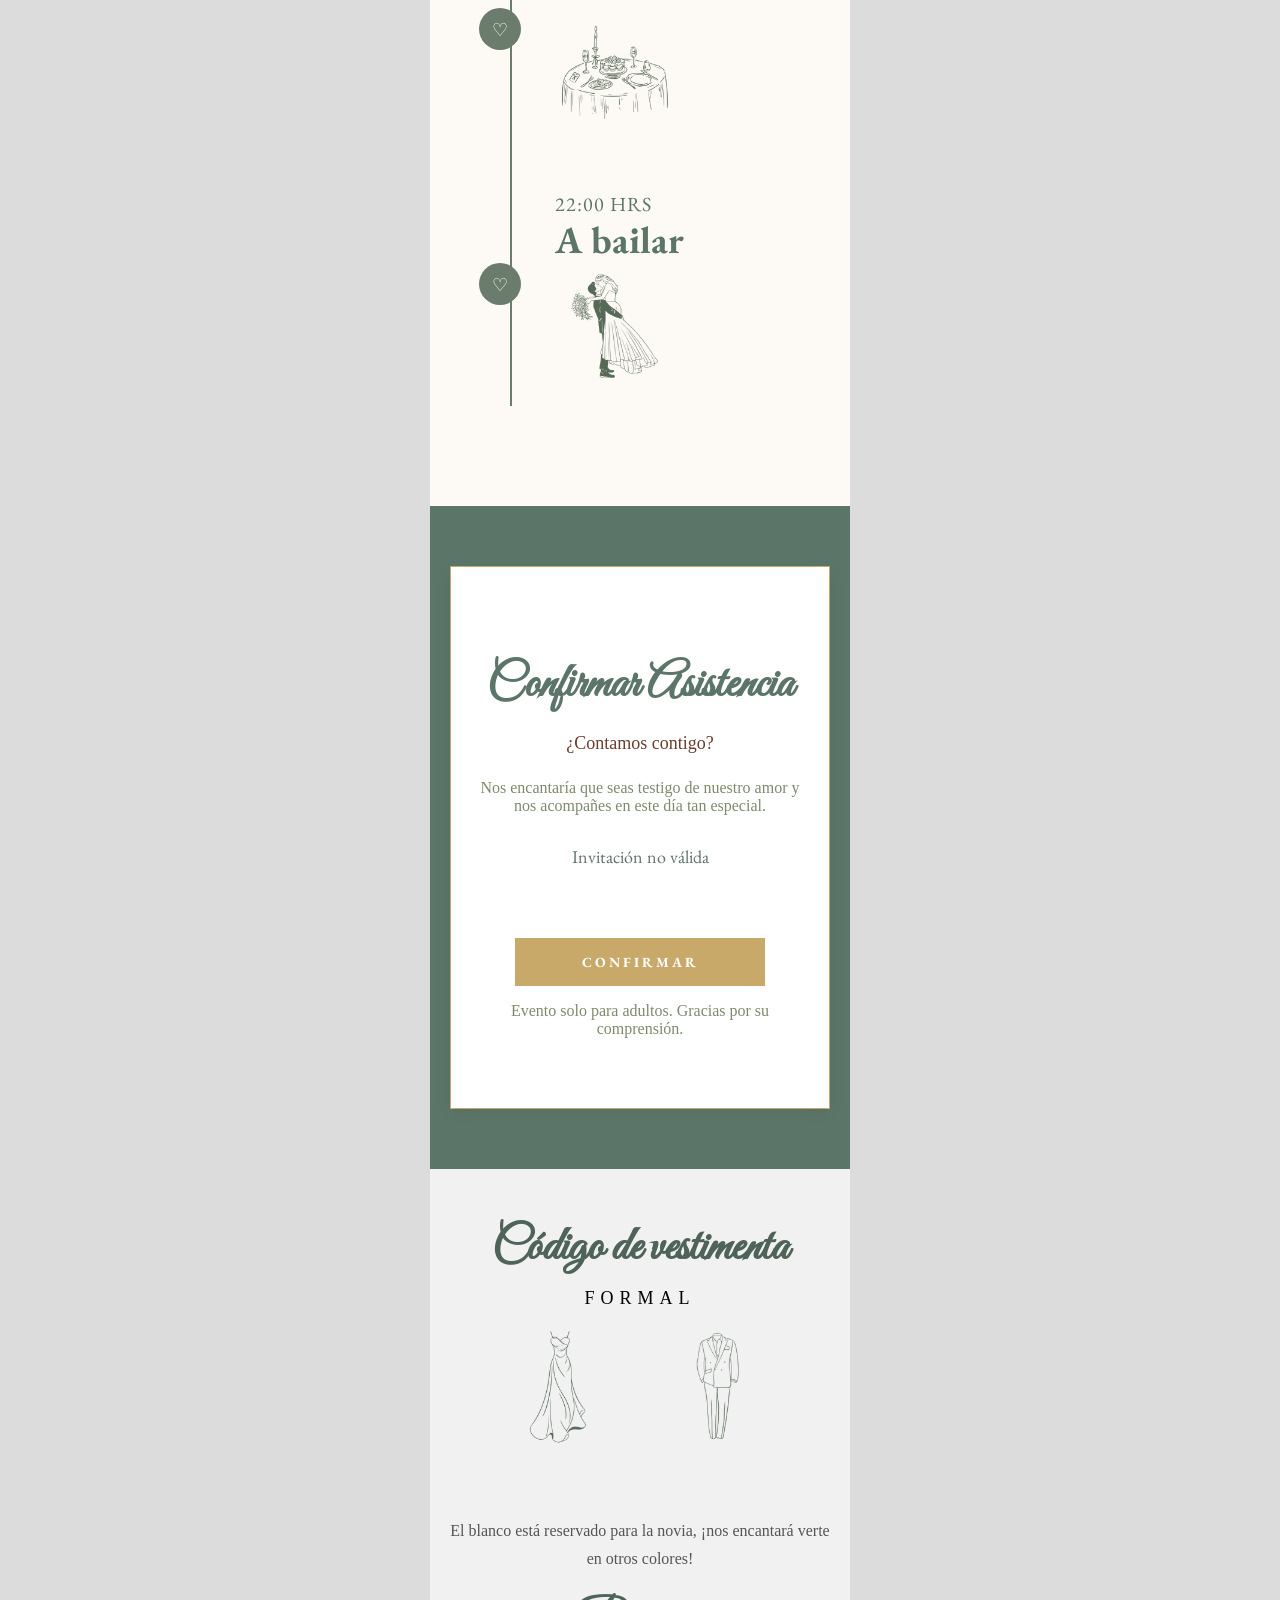
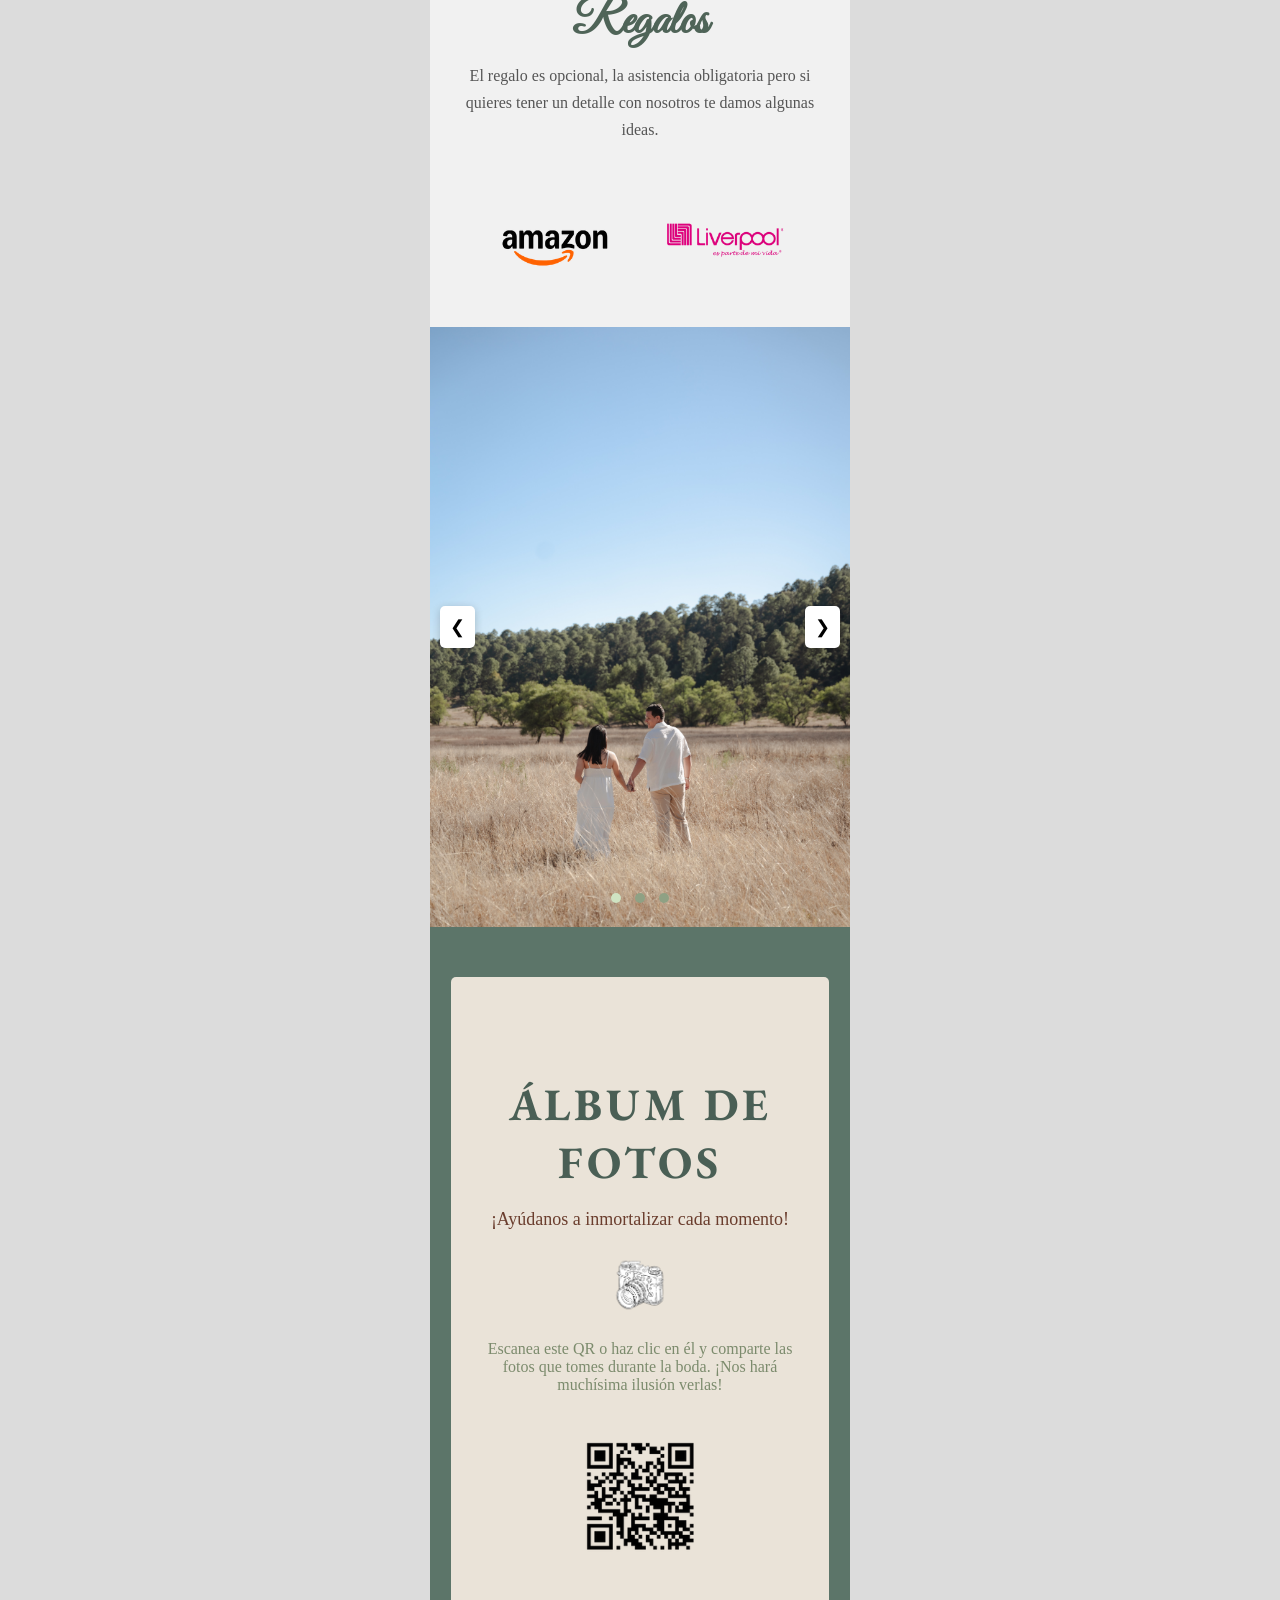
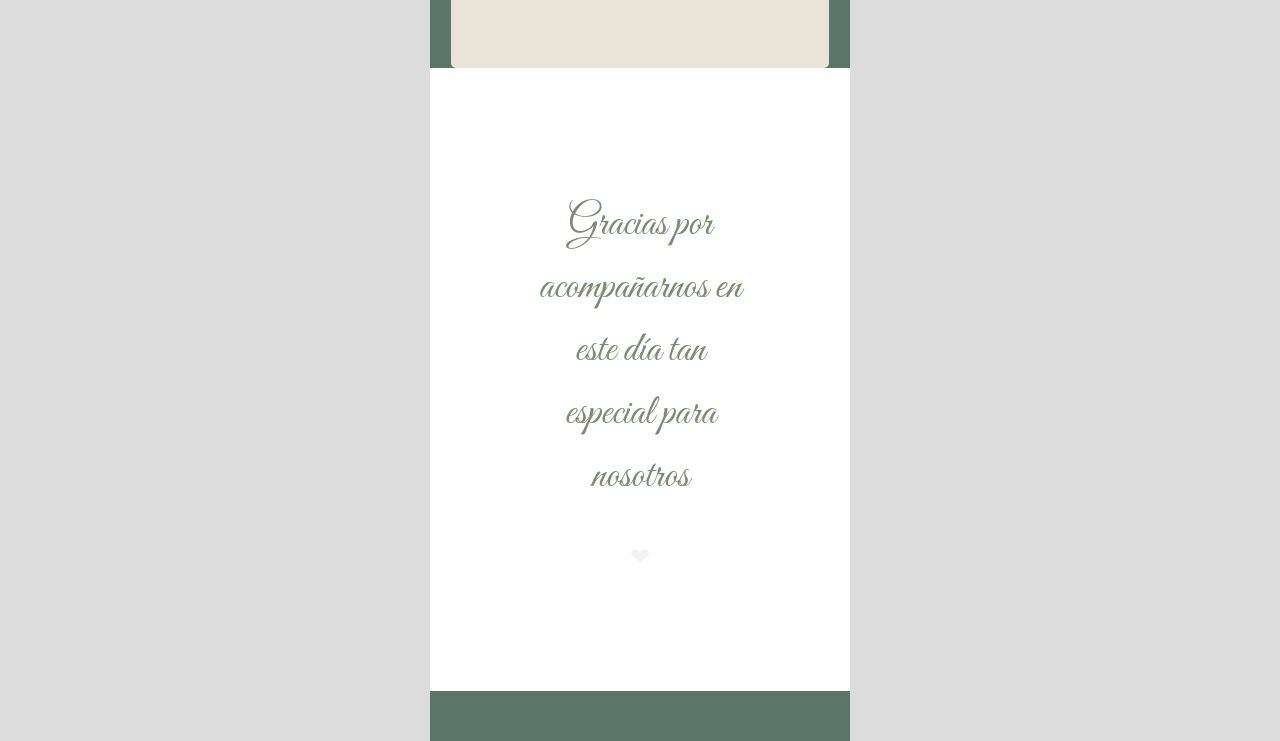
==== commit c50b978a: "agregando secciones finales y animaciones" ====
--- a/index1.html
+++ b/index1.html
@@ -6,6 +6,7 @@
 <link href="https://fonts.googleapis.com/css2?family=EB+Garamond:ital,wght@0,400..800;1,400..800&family=Imperial+Script&display=swap" rel="stylesheet">
 <link href="https://fonts.googleapis.com/css2?family=Great+Vibes&display=swap" rel="stylesheet">
 <link href="https://fonts.googleapis.com/css2?family=Allura&display=swap" rel="stylesheet">
+<link rel="stylesheet" href="https://unpkg.com/aos@2.3.1/dist/aos.css"/>
 
 <meta charset="UTF-8">
 <meta name="viewport" content="width=device-width, initial-scale=1.0">
@@ -42,87 +43,92 @@
 </div>	
 
 
-<section class="frase">
-
-<p class="texto-frase">
-A veces lo que empieza como una <br>
-locura se convierte en lo mejor de <br>
-tu vida
-</p>
-<div class="corazon">♥</div>
-
-</section>
-
-
-<section class="padres">
-
-<div class="padres-contenido">
-
-<p class="intro">
-Con la bendición de Dios<br>
-y en compañía de nuestros<br>
-padres
-</p>
-
-<div class="grupo">
-<h3>Padres de la novia</h3>
-<p>Sr. Julio Huerta Carillo</p>
-<p>Sra. Ludivina Deniz Garcia</p>
-</div>
-
-<div class="grupo">
-<h3>Padres del novio</h3>
-<p>Sr. Luis Antonio Ordaz Ramirez</p>
-<p>Sra. Nora Susana Villarreal Ramos</p>
-</div>
-
-<p class="final">
-Nos complace invitarte a<br>
-ser parte de este gran día.
-</p>
-
-</div>
-
-</section>
-
-
-<section class="contador">
-
-<img src="img/plantita1.png" class="planta planta-arriba" alt="">
-<img src="img/plantita2.png" class="planta planta-abajo" alt="">
-
-<div class="contador-contenido">
-
-<h2>Faltan</h2>
-
-<div class="tiempo">
-
-<div>
-<span id="dias">0</span>
-<p>DÍAS</p>
-</div>
-
-<div>
-<span id="horas">0</span>
-<p>HRS</p>
-</div>
-
-<div>
-<span id="minutos">0</span>
-<p>MIN</p>
-</div>
-
-<div>
-<span id="segundos">0</span>
-<p>SEG</p>
-</div>
-
-</div>
-
-<h3>para nuestra boda</h3>
-
-</div>
-</section>
+<section class="frase" data-aos="fade-up">
+
+	<p class="texto-frase" data-aos="fade-up" data-aos-delay="200">
+	  A veces lo que empieza como una <br>
+	  locura se convierte en lo mejor de <br>
+	  tu vida
+	</p>
+  
+	<div class="corazon" data-aos="zoom-in" data-aos-delay="400">
+	  ♥
+	</div>
+  
+  </section>
+
+
+  <section class="padres" data-aos="fade-up">
+
+	<div class="padres-contenido">
+  
+	  <p class="intro" data-aos="fade-down">
+		Con la bendición de Dios<br>
+		y en compañía de nuestros<br>
+		padres
+	  </p>
+  
+	  <div class="grupo" data-aos="fade-right" data-aos-delay="200">
+		<h3>Padres de la novia</h3>
+		<p>Sr. Julio Huerta Carillo</p>
+		<p>Sra. Ludivina Deniz Garcia</p>
+	  </div>
+  
+	  <div class="grupo" data-aos="fade-left" data-aos-delay="400">
+		<h3>Padres del novio</h3>
+		<p>Sr. Luis Antonio Ordaz Ramirez</p>
+		<p>Sra. Nora Susana Villarreal Ramos</p>
+	  </div>
+  
+	  <p class="final" data-aos="fade-up" data-aos-delay="600">
+		Nos complace invitarte a<br>
+		ser parte de este gran día.
+	  </p>
+  
+	</div>
+  
+  </section>
+
+
+  <section class="contador" data-aos="fade-up">
+
+	<img src="img/plantita1.png" class="planta planta-arriba" alt="">
+	<img src="img/plantita2.png" class="planta planta-abajo" alt="">
+  
+	<div class="contador-contenido">
+  
+	  <h2 data-aos="fade-down">Faltan</h2>
+  
+	  <div class="tiempo" data-aos="zoom-in" data-aos-delay="200">
+  
+		<div>
+		  <span id="dias">0</span>
+		  <p>DÍAS</p>
+		</div>
+  
+		<div>
+		  <span id="horas">0</span>
+		  <p>HRS</p>
+		</div>
+  
+		<div>
+		  <span id="minutos">0</span>
+		  <p>MIN</p>
+		</div>
+  
+		<div>
+		  <span id="segundos">0</span>
+		  <p>SEG</p>
+		</div>
+  
+	  </div>
+  
+	  <h3 data-aos="fade-up" data-aos-delay="400">
+		para nuestra boda
+	  </h3>
+  
+	</div>
+  </section>
 
 <section class="timeline">
 
@@ -188,63 +194,79 @@
 
 
 
-<section class="confirmacion">
+<section class="confirmacion" data-aos="fade-up">
 	<div class="tarjeta">
-	
-	<h3 class="titulo1">Confirmar Asistencia</h3>
-	<p class="subtitulo">¿Contamos contigo?</p>
-	<p class="texto">
-		Queremos que seas testigo de nuestro amor acompañándonos en este día tan especial.
-	  </p>
-	<div class="lista"></div>	
-	<button onclick="confirmar()" class="btn-confirmar">
-	CONFIRMAR
-	</button>
-	<p class="texto">
-		Amamos a los niños, pero en esta ocasión hemos decidido celebrar solo con adultos. ¡Gracias por comprender!”
-	  </p>	
-	</div>	
-	</section>
-
-
-
-  <section class="vestimenta-regalos">
-
-	<h2 class="titulo-seccion">Código de vestimenta</h2>
-  
-	<p class="formal">FORMAL</p>
-  
-	<div class="iconos-vestimenta">
-	  <img src="img/vestido.png" alt="Vestido formal">
-	  <img src="img/traje.png" alt="Traje formal">
-	</div>
-	<p class="texto-vestimenta">
-		El blanco está reservado para la novia,
-		¡nos encantará verte en otros colores!
-	</p>
-
-  
-	<h2 class="titulo-seccion regalos-titulo">Regalos</h2>
-	<p></p>
-	<p class="texto-regalos">
-	  El regalo es opcional, la asistencia obligatoria pero si quieres tener
-	  un detalle con nosotros te damos algunas ideas.
-	</p>
-
-	
-
-	<div class="tiendas">
-
-		<a href="LINK_AMAZON" target="_blank" class="tienda">
-		<img src="img/amazon.png" alt="Amazon">
-		</a>
+  
+	  <h3 class="titulo1" data-aos="fade-down">
+		Confirmar Asistencia
+	  </h3>
+  
+	  <p class="subtitulo" data-aos="fade-up" data-aos-delay="100">
+		¿Contamos contigo?
+	  </p>
+  
+	  <p class="texto" data-aos="fade-up" data-aos-delay="200">
+		Nos encantaría que seas testigo de nuestro amor y nos acompañes en este día tan especial.
+	  </p>
+  
+	  <div class="lista"></div>  
+  
+	  <button onclick="confirmar()" class="btn-confirmar" data-aos="zoom-in" data-aos-delay="300">
+		CONFIRMAR
+	  </button>
+  
+	  <p class="texto" data-aos="fade-up" data-aos-delay="400">
+		Evento solo para adultos. Gracias por su comprensión.
+	  </p>  
+  
+	</div>  
+  </section>
+
+
+
+	<section class="vestimenta-regalos" data-aos="fade-up">
+
+		<h2 class="titulo-seccion" data-aos="fade-down">
+		  Código de vestimenta
+		</h2>
 		
-		<a href="LINK_LIVERPOOL" target="_blank" class="tienda">
-		<img src="img/fabrica.png" alt="Liverpool">
-		</a>
-		</div>
-  
-  </section>
+		<p class="formal" data-aos="zoom-in" data-aos-delay="200">
+		  FORMAL
+		</p>
+		
+		<div class="iconos-vestimenta" data-aos="fade-up" data-aos-delay="400">
+		  <img src="img/vestido.png" alt="Vestido formal">
+		  <img src="img/traje.png" alt="Traje formal">
+		</div>
+	  
+		<p class="texto-vestimenta" data-aos="fade-up" data-aos-delay="600">
+		  El blanco está reservado para la novia,
+		  ¡nos encantará verte en otros colores!
+		</p>
+	  
+		<!-- REGALOS -->
+		<h2 class="titulo-seccion regalos-titulo" data-aos="fade-down" data-aos-delay="800">
+		  Regalos
+		</h2>
+	  
+		<p class="texto-regalos" data-aos="fade-up" data-aos-delay="1000">
+		  El regalo es opcional, la asistencia obligatoria pero si quieres tener
+		  un detalle con nosotros te damos algunas ideas.
+		</p>
+	  
+		<div class="tiendas" data-aos="zoom-in" data-aos-delay="1200">
+	  
+		  <a href="LINK_AMAZON" target="_blank" class="tienda">
+			<img src="img/amazon.png" alt="Amazon">
+		  </a>
+		  
+		  <a href="LINK_LIVERPOOL" target="_blank" class="tienda">
+			<img src="img/fabrica.png" alt="Liverpool">
+		  </a>
+	  
+		</div>
+	  
+	  </section> 
 
   <section class="slider-section">
 	<div class="slider">
@@ -269,37 +291,56 @@
 	</div>
   </section>
 
-	<section class="album">
-		<div class="album-card">
-	  
-		  <h2 class="titulo">Álbum de fotos</h2>
-	  
-		  <p class="subtitulo">¡Ayúdanos a inmortalizar cada momento!</p>
-		  <img src="img/tid.png" class="icono" alt="Cámara para álbum de fotos">
-		  <p class="texto">
-			Escanea este QR o haz clic en él y comparte las fotos que tomes durante la boda.
-			¡Nos hará muchísima ilusión verlas!
-		  </p>
-		  <a href="https://drive.google.com/drive/folders/1iW4e1dOn050q_MU4-HPwcomqMFzXnUAE?usp=sharing" target="_blank" rel="noopener">
-			<img src="img/QR.png" class="qr" alt="QR code for sharing photos">
-		  </a>
-	  
-		</div>
-	  </section>
-
-		<section class="gracias">
-			<div class="mensaje-gracias">
-			<p>Gracias por</p>
-			<p>acompañarnos en</p>
-			<p>este día tan</p>
-			<p>especial para</p>
-			<p>nosotros</p>
-			
-			<span class="corazon">❤</span>
-			</div>
-			</section>
+  <section class="album" data-aos="fade-up">
+	<div class="album-card">
+  
+	  <h2 class="titulo" data-aos="fade-down">
+		Álbum de fotos
+	  </h2>
+  
+	  <p class="subtitulo" data-aos="fade-up" data-aos-delay="100">
+		¡Ayúdanos a inmortalizar cada momento!
+	  </p>
+  
+	  <img src="img/tid.png" class="icono" alt="Cámara" data-aos="zoom-in" data-aos-delay="200">
+  
+	  <p class="texto" data-aos="fade-up" data-aos-delay="300">
+		Escanea este QR o haz clic en él y comparte las fotos que tomes durante la boda.
+		¡Nos hará muchísima ilusión verlas!
+	  </p>
+  
+	  <a href="https://drive.google.com/drive/folders/1iW4e1dOn050q_MU4-HPwcomqMFzXnUAE?usp=sharing" 
+		 target="_blank" rel="noopener"
+		 data-aos="zoom-in" data-aos-delay="400">
+		 
+		<img src="img/QR.png" class="qr" alt="QR code">
+	  </a>
+  
+	</div>
+	<section class="gracias" data-aos="fade-up">
+		<div class="mensaje-gracias">
+	  
+		  <p data-aos="fade-up" data-aos-delay="100">Gracias por</p>
+		  <p data-aos="fade-up" data-aos-delay="200">acompañarnos en</p>
+		  <p data-aos="fade-up" data-aos-delay="300">este día tan</p>
+		  <p data-aos="fade-up" data-aos-delay="400">especial para</p>
+		  <p data-aos="fade-up" data-aos-delay="500">nosotros</p>
+	  
+		  <span class="corazon" data-aos="zoom-in" data-aos-delay="700">❤</span>
+	  
+		</div>
+	  </section> 
 
 <script src="script.js"></script>
+
+<script src="https://unpkg.com/aos@2.3.1/dist/aos.js"></script>
+
+<script>
+  AOS.init({
+    duration: 1200, // duración animación
+    once: true // solo una vez
+  });
+</script>
 
 </body>
 </html>
--- a/estilos.css
+++ b/estilos.css
@@ -917,3 +917,31 @@
   padding: 0;
 }
 
+.corazon {
+  animation: latido 1.5s infinite;
+}
+
+@keyframes latido {
+  0% { transform: scale(1); }
+  50% { transform: scale(1.2); }
+  100% { transform: scale(1); }
+}
+
+.tiempo span {
+  animation: aparecer 1s ease;
+}
+
+@keyframes aparecer {
+  from { opacity: 0; transform: translateY(10px); }
+  to { opacity: 1; transform: translateY(0); }
+}
+
+.qr {
+  animation: latidoQR 2s infinite;
+}
+
+@keyframes latidoQR {
+  0% { transform: scale(1); }
+  50% { transform: scale(1.05); }
+  100% { transform: scale(1); }
+}
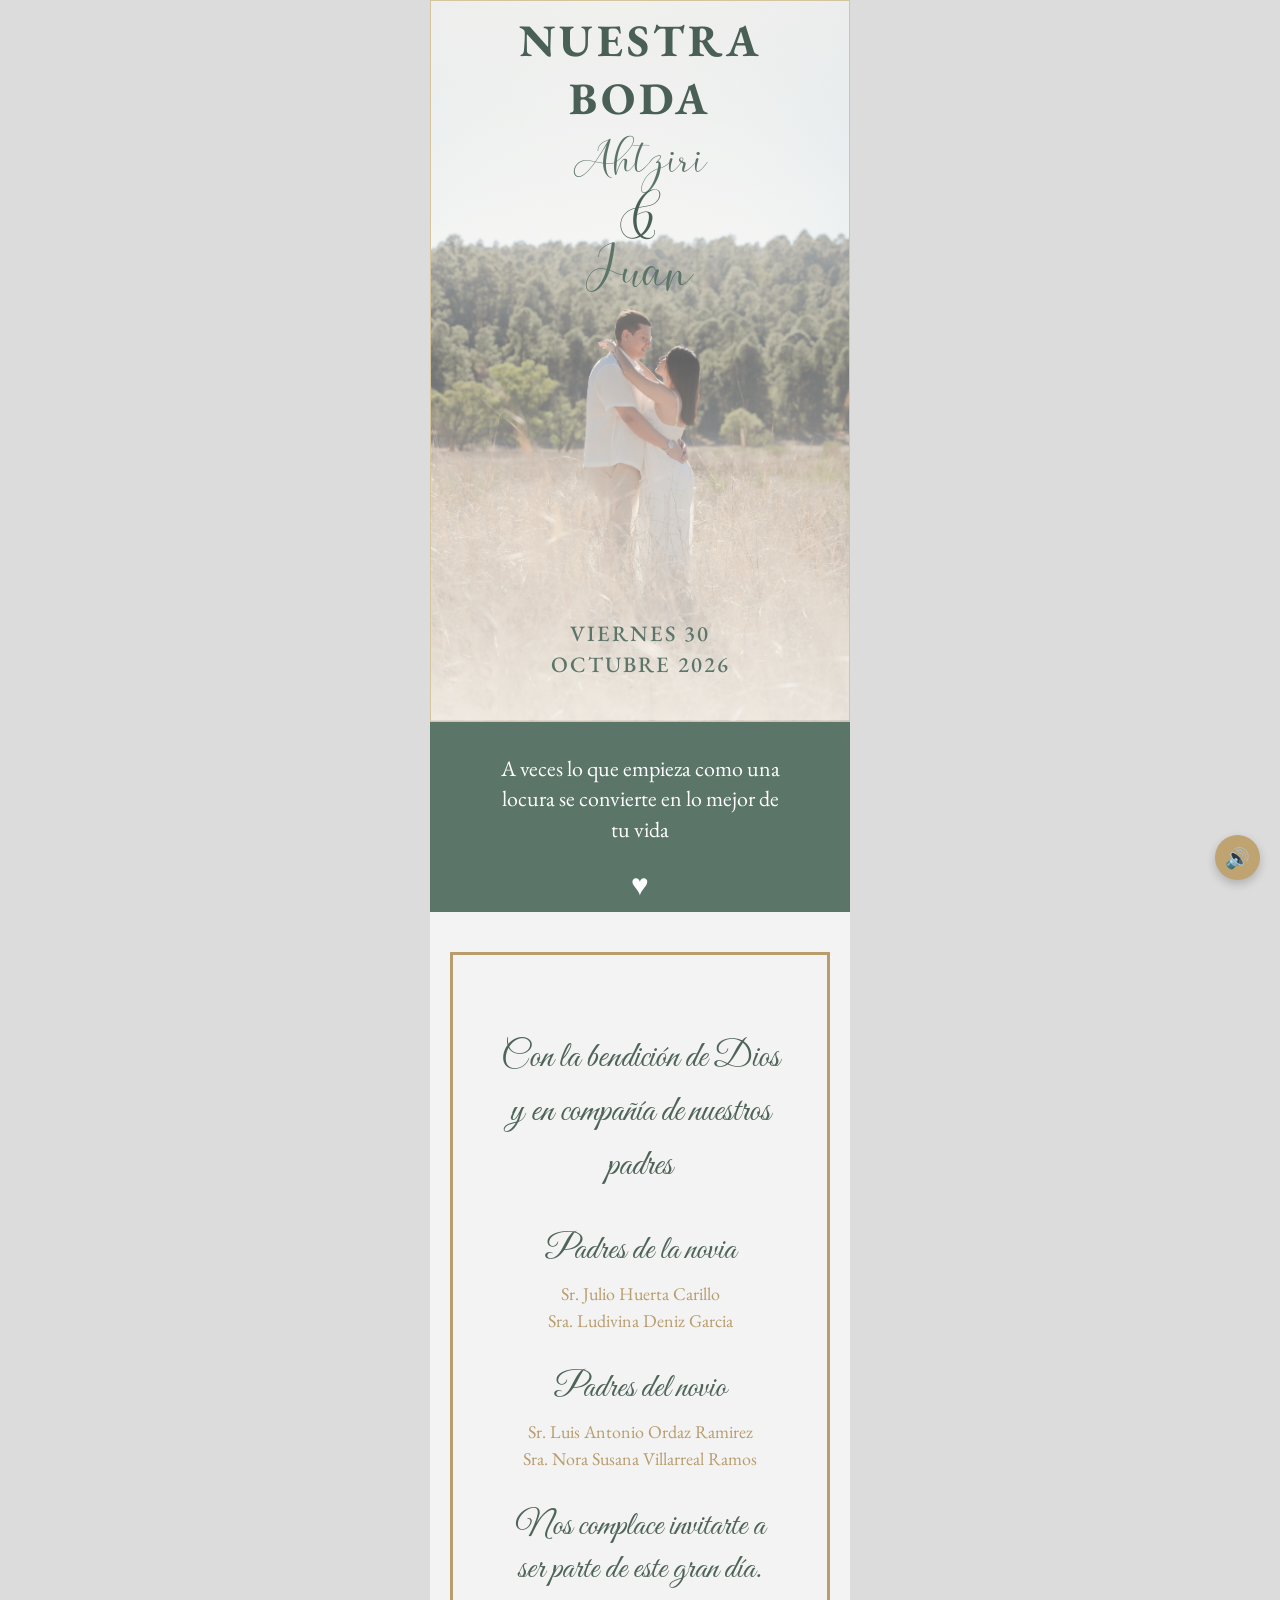
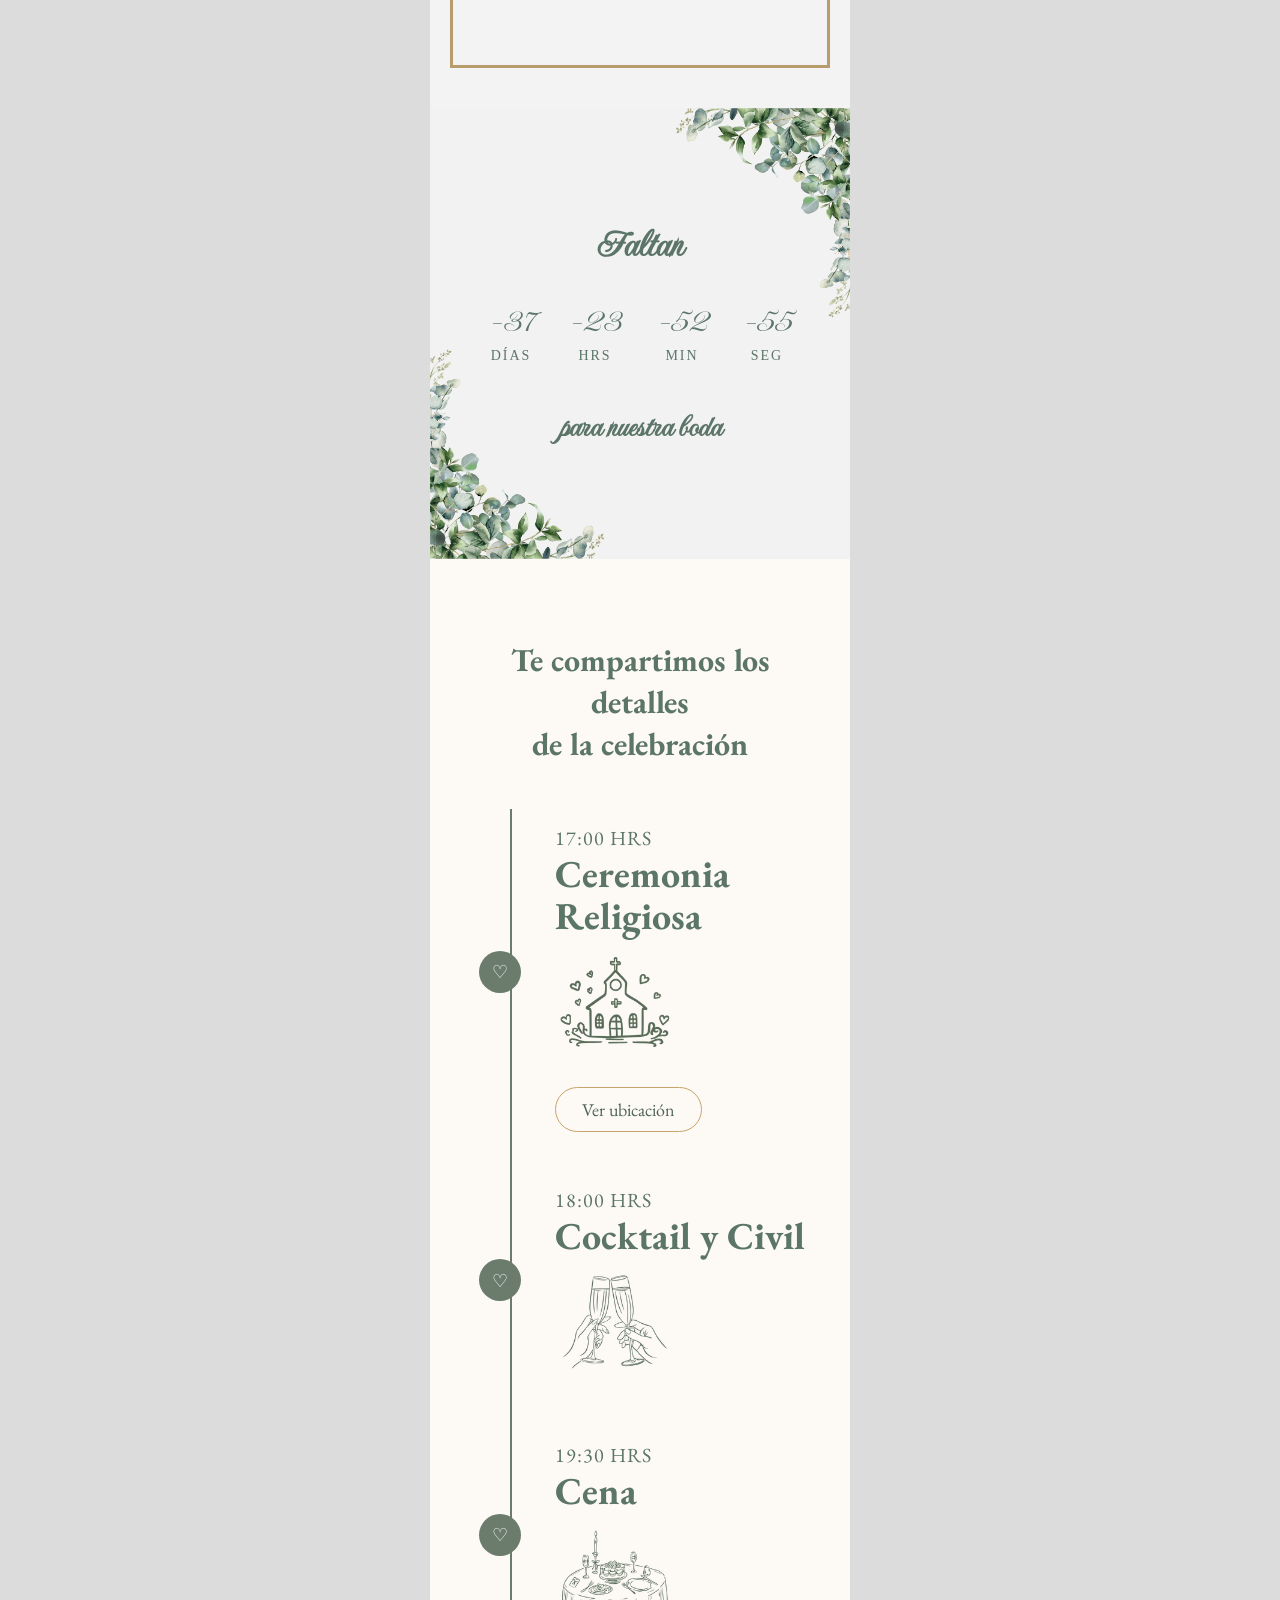
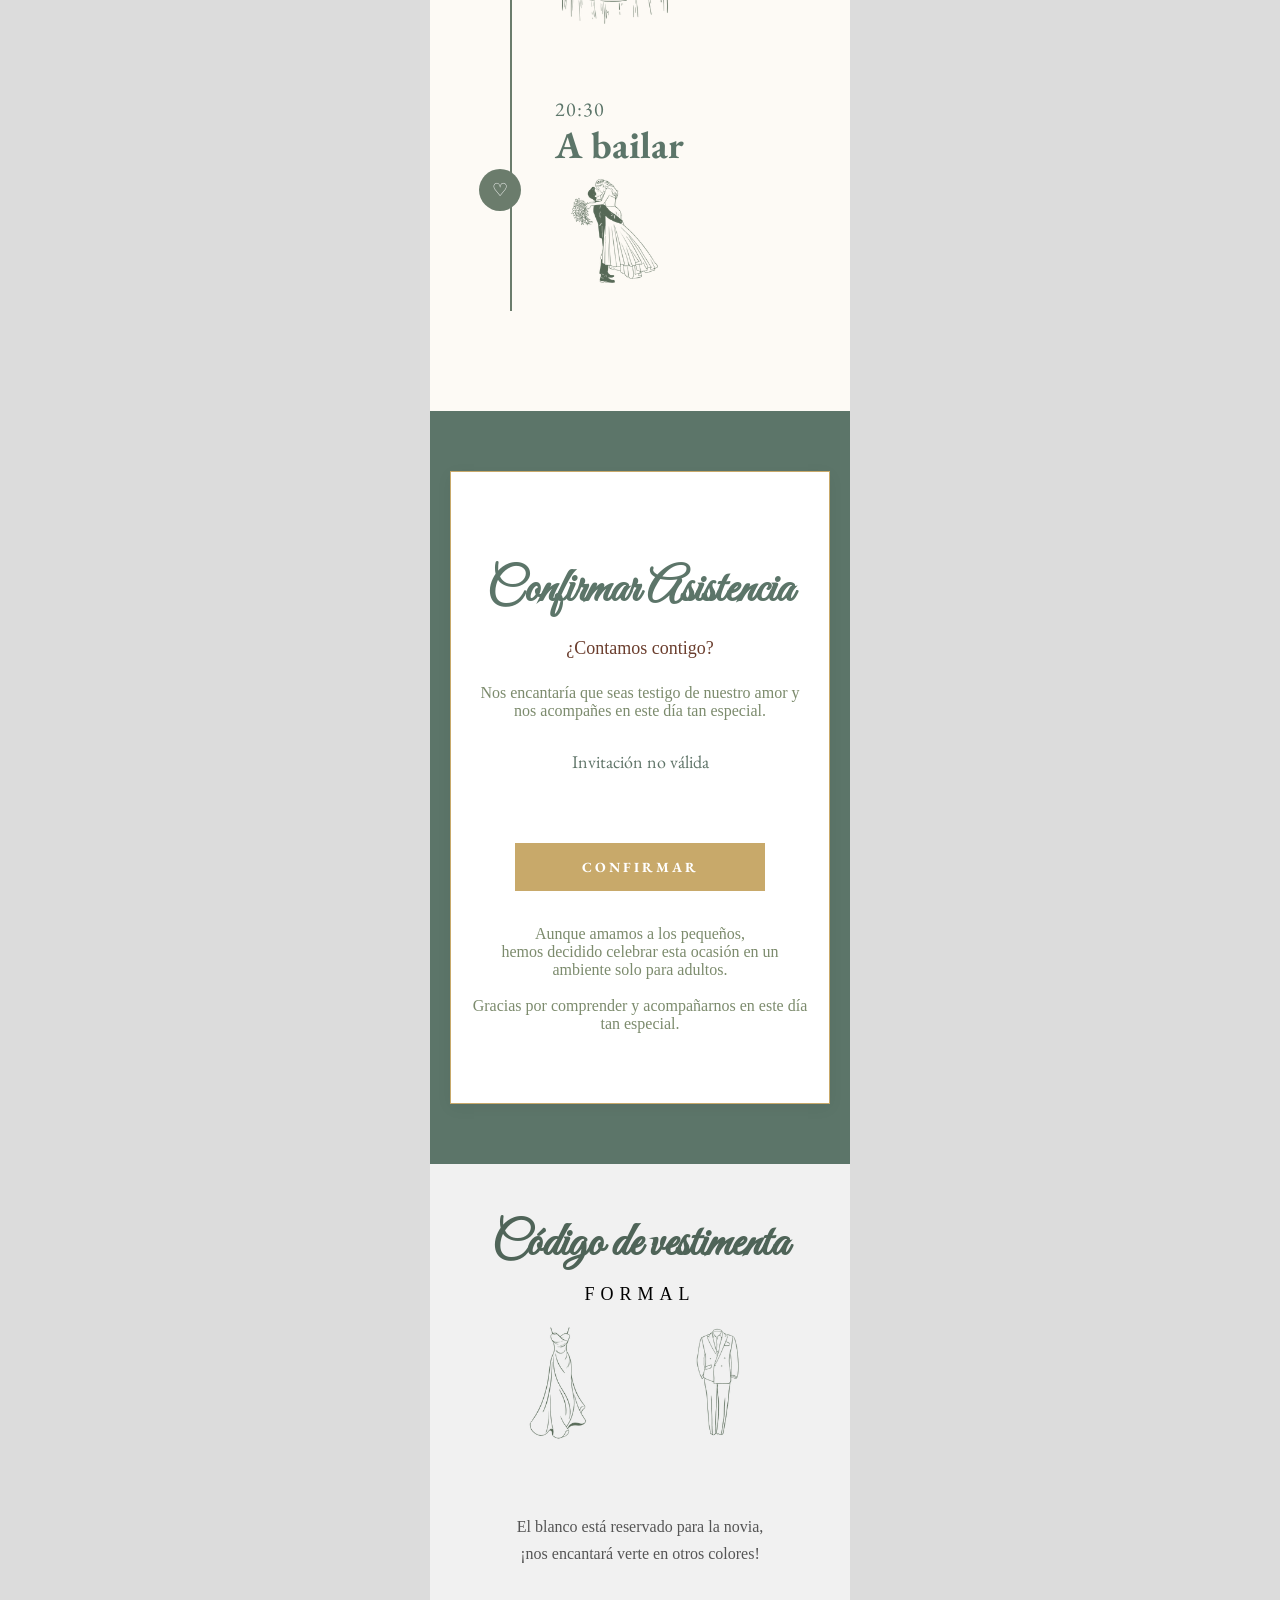
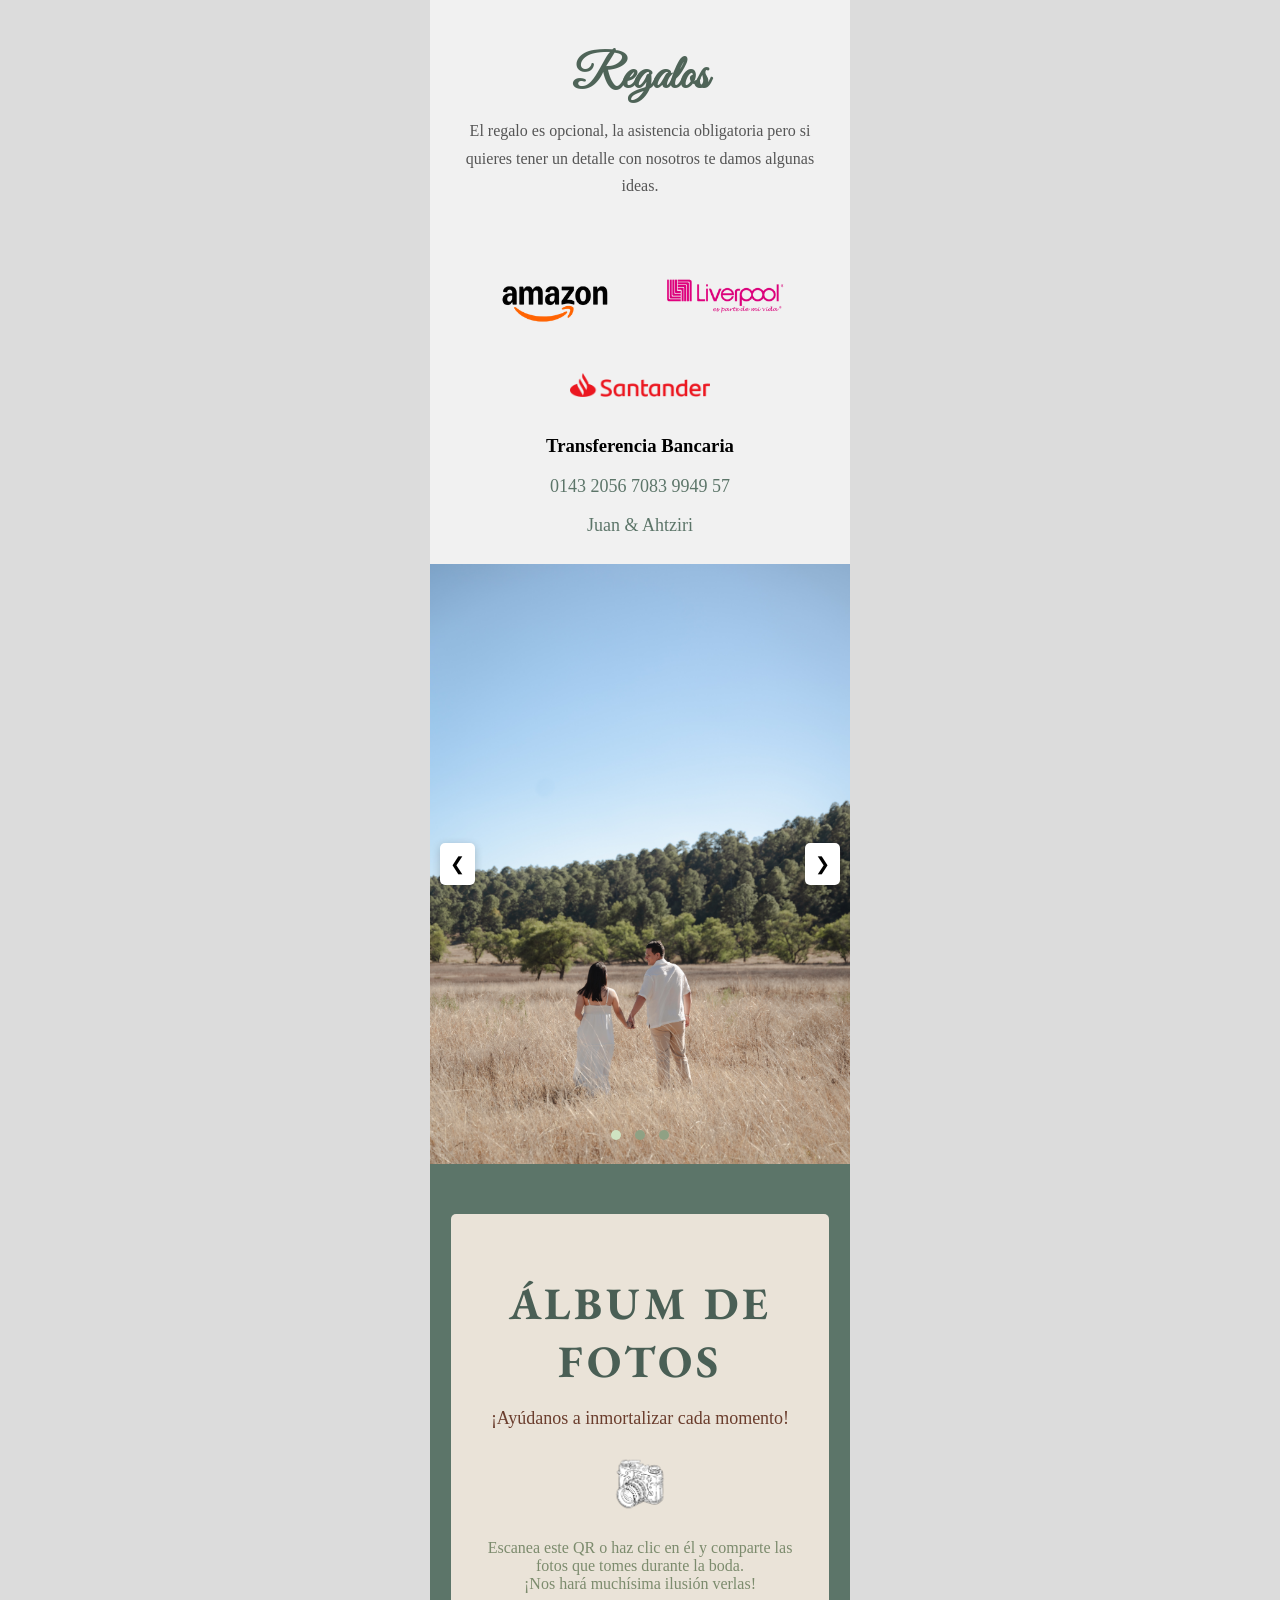
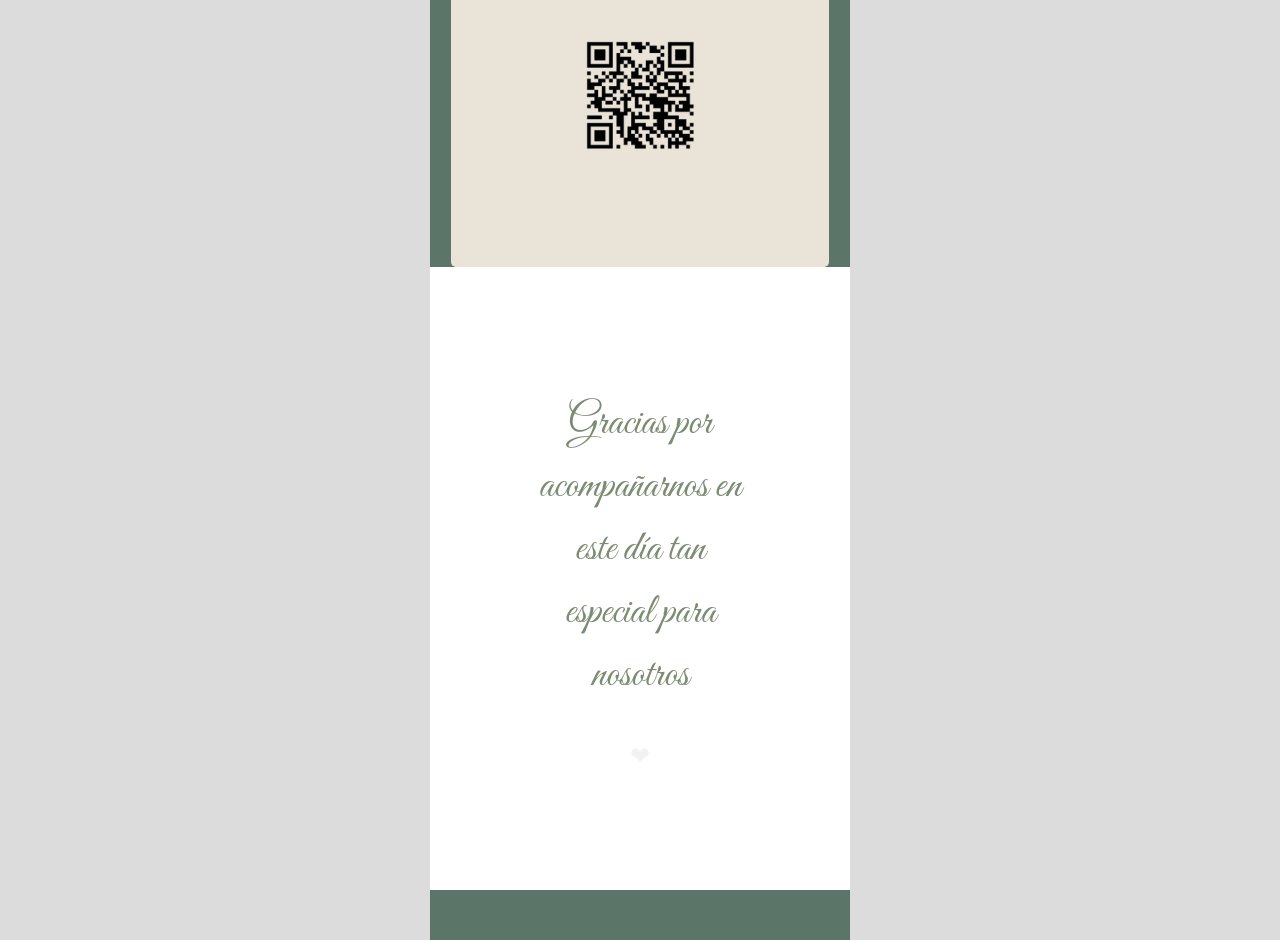
==== commit 4ba3ea7b: "Actualizacion invitacion" ====
--- a/index1.html
+++ b/index1.html
@@ -142,7 +142,7 @@
 </div>
 
 <div class="contenido">
-<p class="hora">17:30 HRS</p>
+<p class="hora">17:00 HRS</p>
 <h3>Ceremonia<br>Religiosa</h3>
 <img src="img/iglesia1.png" alt="">
 <a href="https://www.google.com/maps/search/?api=1&query=Cobalto+Eventos+Antonio+Bravo+69+Tlaquepaque"
@@ -160,7 +160,7 @@
 </div>
 
 <div class="contenido">
-<p class="hora">19:30 HRS</p>
+<p class="hora">18:00 HRS</p>
 <h3>Cocktail y Civil</h3>
 <img src="img/copas.png" alt="">
 </div>
@@ -172,7 +172,7 @@
 </div>
 
 <div class="contenido">
-<p class="hora">21:00 HRS</p>
+<p class="hora">19:30 HRS</p>
 <h3>Cena</h3>
 <img src="img/cena.png" alt="">
 </div>
@@ -184,7 +184,7 @@
 </div>
 
 <div class="contenido">
-<p class="hora">22:00 HRS</p>
+<p class="hora">20:30</p>
 <h3>A bailar</h3>
 <img src="img/musica.png" alt="">
 </div>
@@ -216,7 +216,9 @@
 	  </button>
   
 	  <p class="texto" data-aos="fade-up" data-aos-delay="400">
-		Evento solo para adultos. Gracias por su comprensión.
+		<br>Aunque amamos a los pequeños,<br>
+		hemos decidido celebrar esta ocasión en un ambiente solo para adultos.<br>
+		<br>Gracias por comprender y acompañarnos en este día tan especial.<br>
 	  </p>  
   
 	</div>  
@@ -240,13 +242,13 @@
 		</div>
 	  
 		<p class="texto-vestimenta" data-aos="fade-up" data-aos-delay="600">
-		  El blanco está reservado para la novia,
-		  ¡nos encantará verte en otros colores!
+		  El blanco está reservado para la novia,<br>
+		  ¡nos encantará verte en otros colores!<br>
 		</p>
 	  
 		<!-- REGALOS -->
 		<h2 class="titulo-seccion regalos-titulo" data-aos="fade-down" data-aos-delay="800">
-		  Regalos
+			<br>Regalos
 		</h2>
 	  
 		<p class="texto-regalos" data-aos="fade-up" data-aos-delay="1000">
@@ -256,17 +258,27 @@
 	  
 		<div class="tiendas" data-aos="zoom-in" data-aos-delay="1200">
 	  
-		  <a href="LINK_AMAZON" target="_blank" class="tienda">
+		  <a href="https://www.amazon.com.mx/wedding/share/bodaJuanyAhtziri" target="_blank" rel="noopener" class="tienda">
 			<img src="img/amazon.png" alt="Amazon">
 		  </a>
 		  
-		  <a href="LINK_LIVERPOOL" target="_blank" class="tienda">
+		  <a href="https://mesaderegalos.liverpool.com.mx/milistaderegalos/51992523" target="_blank" rel="noopener" class="tienda">
 			<img src="img/fabrica.png" alt="Liverpool">
 		  </a>
 	  
 		</div>
+
+		 <img src="img/santander.png" alt="Santander" class="logo-santander">
+
+  <h3>Transferencia Bancaria</h3>
+
+  <div class="datos-transferencia">
+    <p class="numero-tarjeta">0143 2056 7083 9949 57</p>
+    <p class="nombre-titular">Juan & Ahtziri</p>
+  </div>
 	  
 	  </section> 
+
 
   <section class="slider-section">
 	<div class="slider">
@@ -275,6 +287,10 @@
 		<img src="img/foto1.jpg" class="slide active" alt="Slide 1 - Wedding photo">
 		<img src="img/foto2.jpg" class="slide" alt="Slide 2 - Wedding photo">
 		<img src="img/foto3.jpg" class="slide" alt="Slide 3 - Wedding photo">
+		<img src="img/foto4.jpg" class="slide" alt="Slide 3 - Wedding photo">
+		<img src="img/foto5.jpg" class="slide" alt="Slide 3 - Wedding photo">
+		<img src="img/foto6.jpg" class="slide" alt="Slide 3 - Wedding photo">
+		<img src="img/foto7.jpg" class="slide" alt="Slide 3 - Wedding photo">
 	  </div>
   
 	  <!-- Flechas -->
@@ -305,7 +321,7 @@
 	  <img src="img/tid.png" class="icono" alt="Cámara" data-aos="zoom-in" data-aos-delay="200">
   
 	  <p class="texto" data-aos="fade-up" data-aos-delay="300">
-		Escanea este QR o haz clic en él y comparte las fotos que tomes durante la boda.
+		Escanea este QR o haz clic en él y comparte las fotos que tomes durante la boda.<br>
 		¡Nos hará muchísima ilusión verlas!
 	  </p>
   
--- a/estilos.css
+++ b/estilos.css
@@ -57,27 +57,28 @@
     border:1px solid #d4c5a1;
     }
     
-    .titulo{
-    font-family:"EB Garamond", serif;
-    font-size:30px;
-    text-transform:uppercase;
-    letter-spacing:4px;
-    margin-bottom: 2px;
-    color:#4a5f55;
-    }
+    .titulo {
+      font-family: "EB Garamond", serif;
+      font-size: 30px;
+      text-transform: uppercase;
+      letter-spacing: 4px;
+      margin-top: 0; /* Asegura que no tenga espacio extra arriba */
+      margin-bottom: 2px;
+      color: #4a5f55;
+  }  
   
 
 /* PRIMER NOMBRE */
 .nombres {
-    font-family: "alianafont", cursive; /* Añadí un fallback genérico */
-    font-size: 70px;
-    color: #5c7569;
-    display: block;
-    line-height: 1;
-    margin-top: 40px; /* Reducido para que no quede tan abajo */
-    margin-bottom: -10px; /* Ajustado para que el '&' no lo tape */
-    text-align: center;
-  }
+  font-family: "alianafont", cursive;
+  font-size: 40px;
+  color: #5c7569;
+  display: block;
+  line-height: 1;
+  margin-top: 10px; /* Lo bajamos de 40px a 10px para subir el texto */
+  margin-bottom: -10px;
+  text-align: center;
+}
   
   /* SÍMBOLO & */
   .and {
@@ -86,18 +87,18 @@
     color: #4a5f55;
     display: block;
     line-height: 2;
-    margin-bottom: -5px; /* Ajustado para acercar a Juan */
+    margin-bottom: -3px; /* Ajustado para acercar a Juan */
     text-align: center;
   }
   
   /* SEGUNDO NOMBRE */
   .nombres1 {
     font-family: "alianafont", cursive;
-    font-size: 70px;
+    font-size: 50px;
     color: #5c7569;
     display: block;
     line-height: 0.2;
-    margin-top: 0;
+    margin-top: 15;
     text-align: center;
   }
 
@@ -944,4 +945,38 @@
   0% { transform: scale(1); }
   50% { transform: scale(1.05); }
   100% { transform: scale(1); }
+}
+
+.logo-santander{
+    width: 140px;
+    margin-bottom: 15px;
+}
+
+.transferencia h3{
+    font-size: 30px;
+    color: #8b6f47;
+    margin-bottom: 10px;
+}
+
+.transferencia p{
+    color: #666;
+    font-size: 18px;
+}
+
+
+
+
+.datos-trasferencia {
+    color: #666;
+    font-size: 18px;
+}
+
+.numero-tarjeta {
+    color: #5c7569;
+    font-size: 18px;
+}
+
+.nombre-titular {
+    color: #5c7569;
+    font-size: 18px;
 }
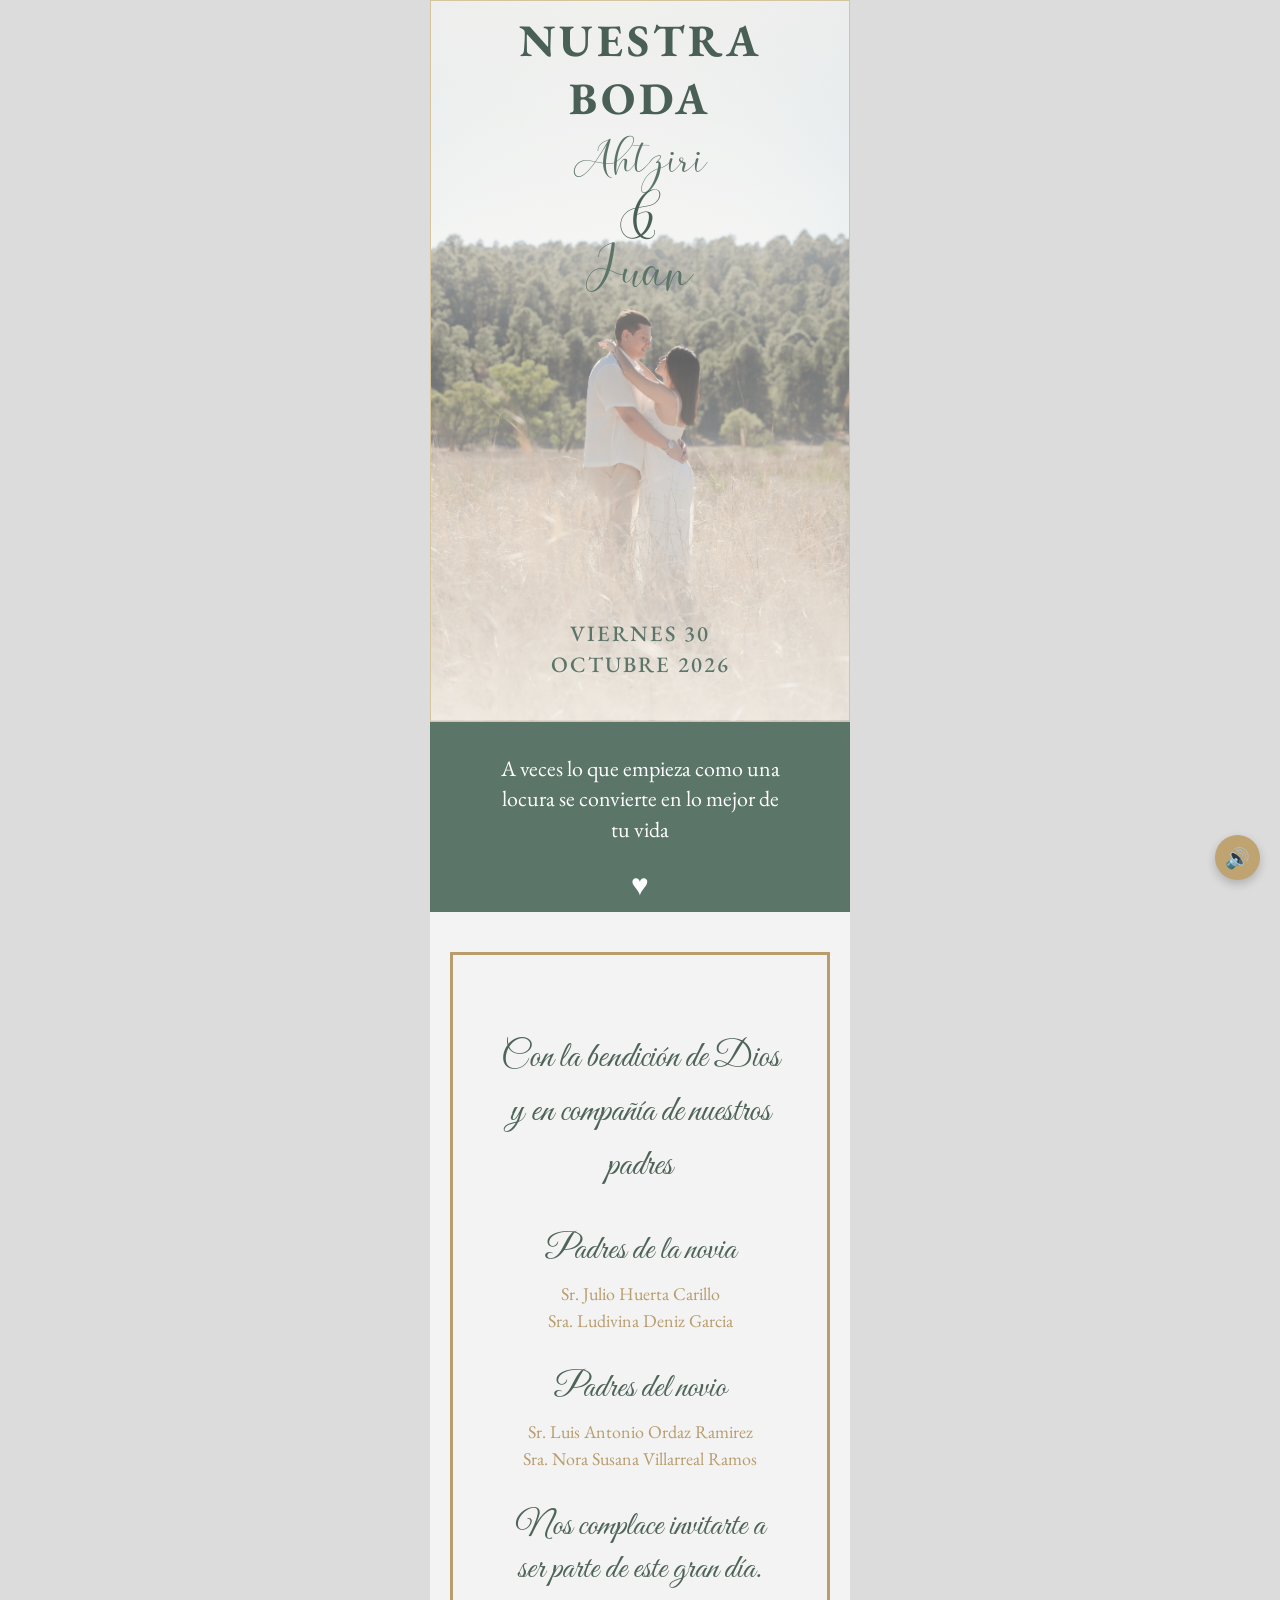
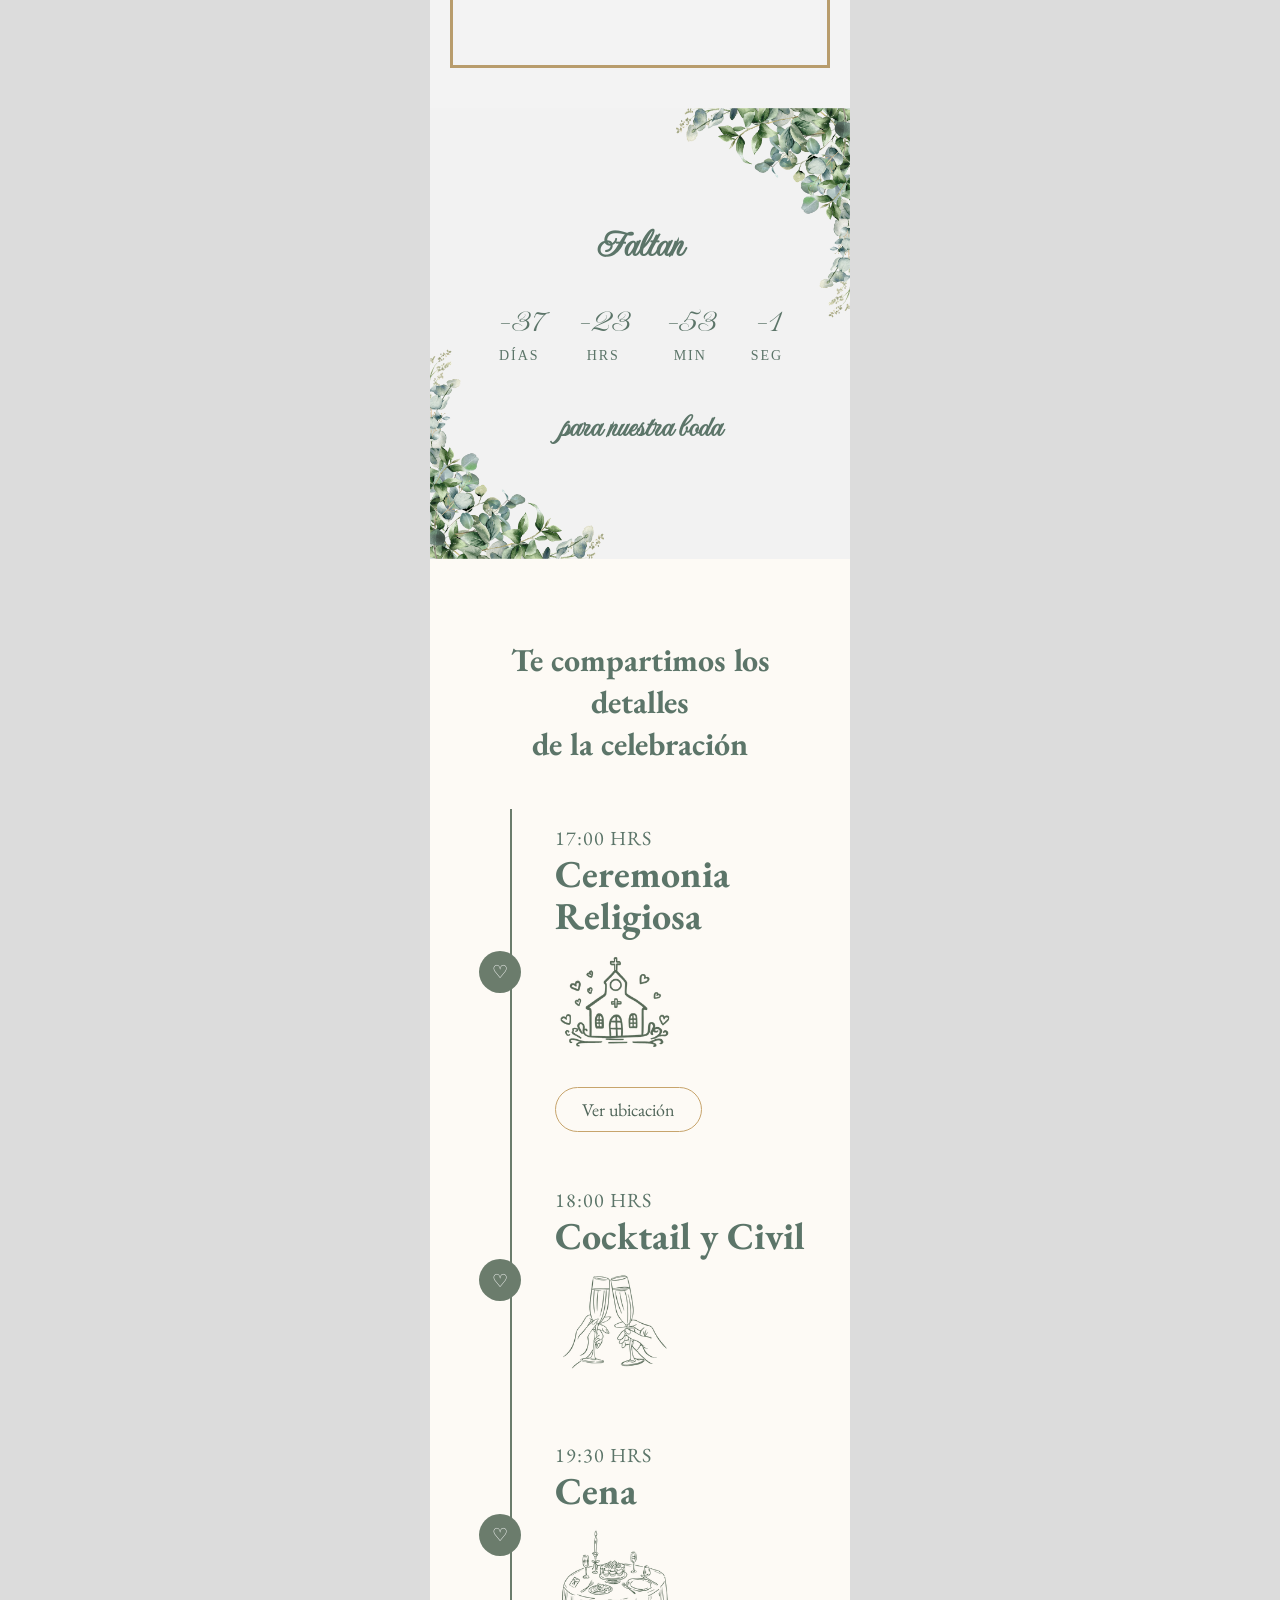
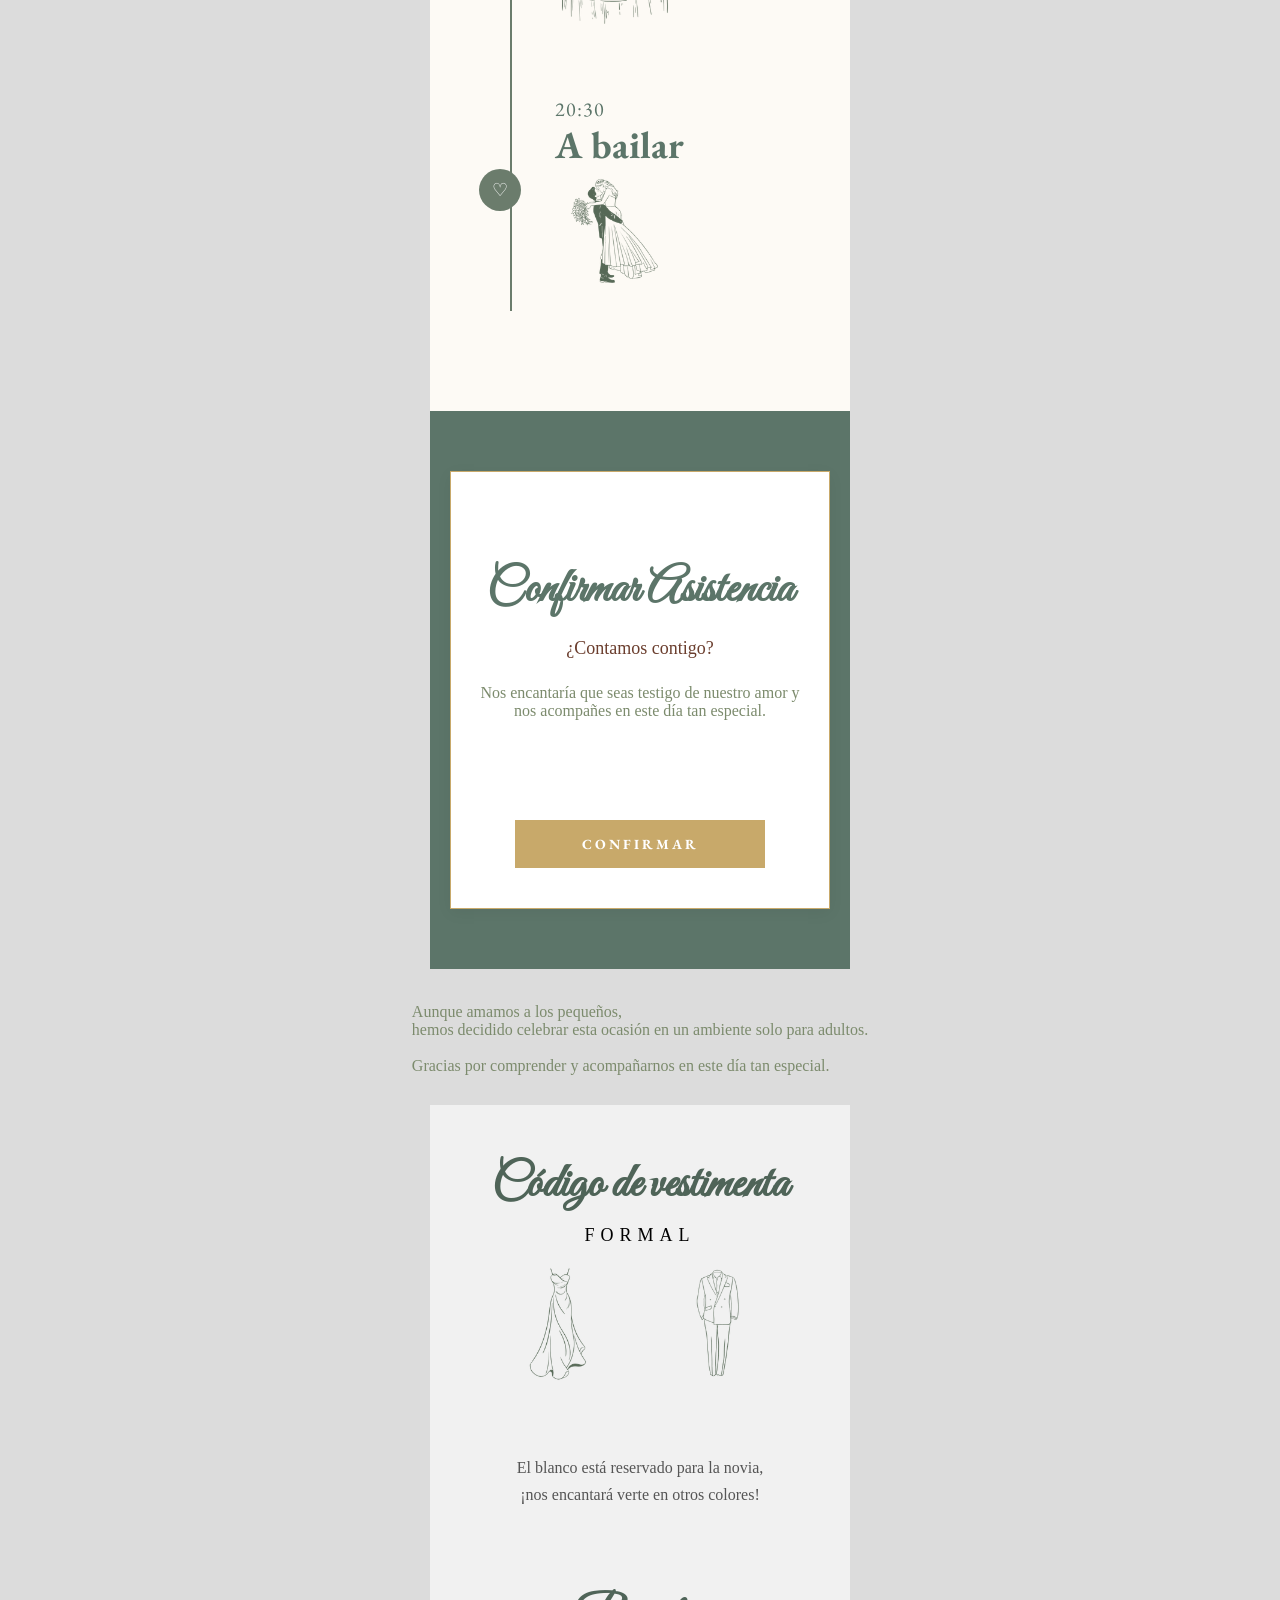
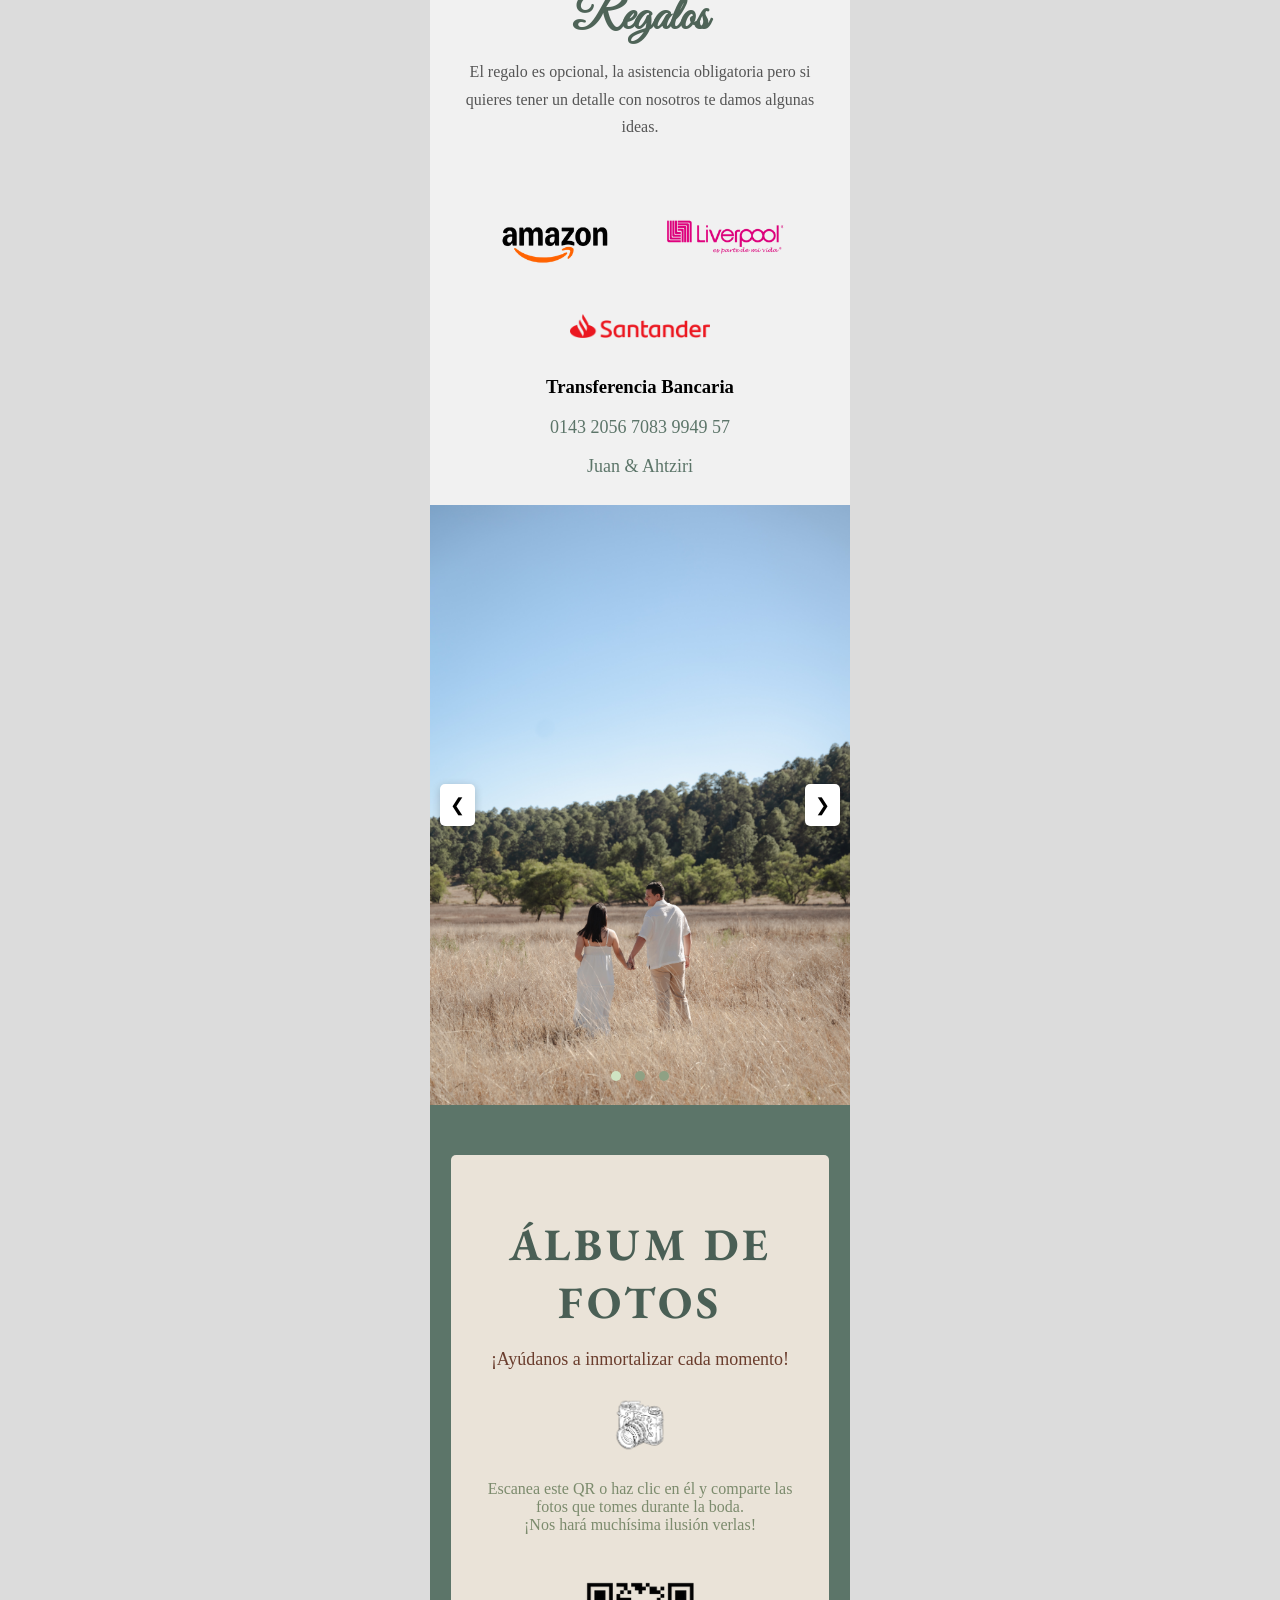
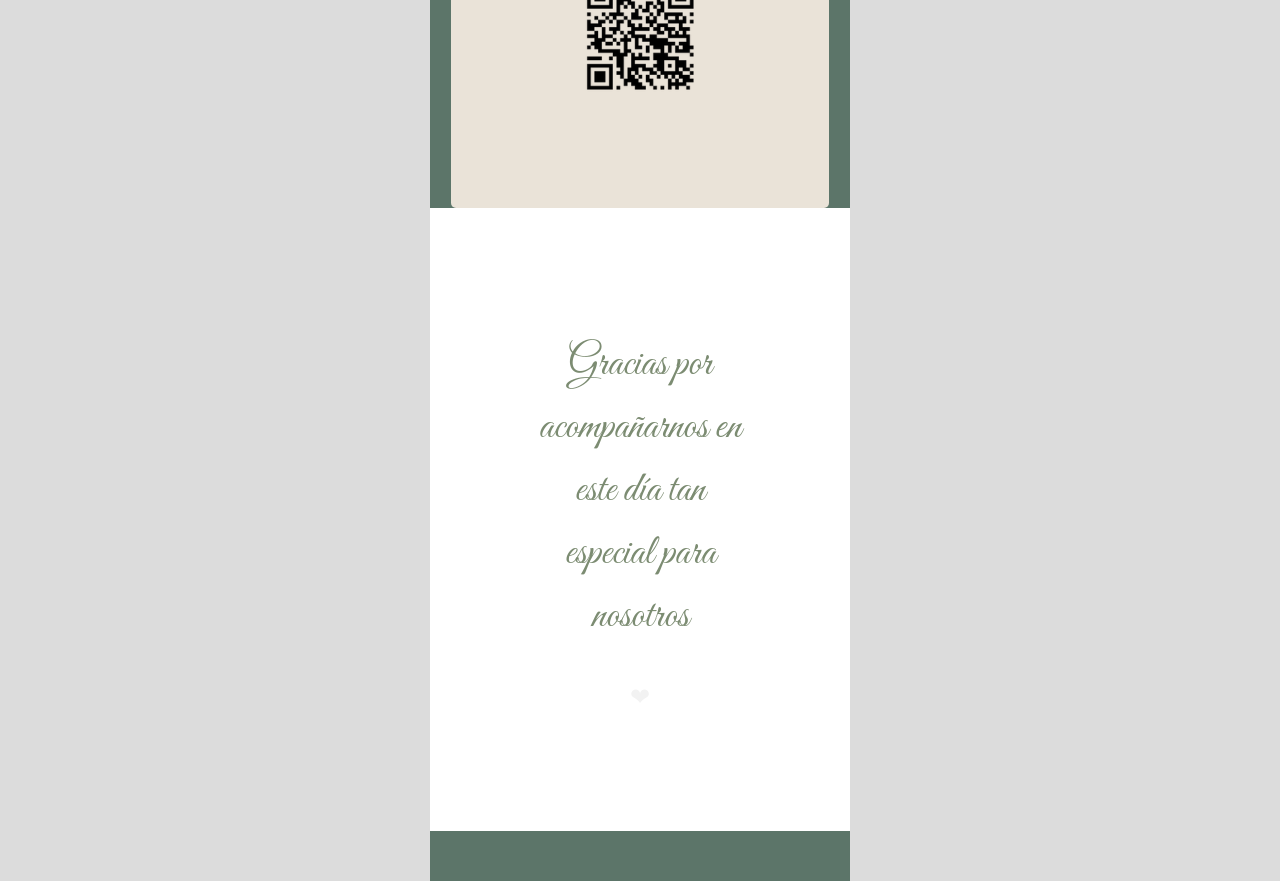
==== commit ba3832f9: "Agrega confirmación individual por invitado" ====
--- a/index1.html
+++ b/index1.html
@@ -195,25 +195,29 @@
 
 
 <section class="confirmacion" data-aos="fade-up">
-	<div class="tarjeta">
-  
-	  <h3 class="titulo1" data-aos="fade-down">
-		Confirmar Asistencia
-	  </h3>
-  
-	  <p class="subtitulo" data-aos="fade-up" data-aos-delay="100">
-		¿Contamos contigo?
-	  </p>
-  
-	  <p class="texto" data-aos="fade-up" data-aos-delay="200">
-		Nos encantaría que seas testigo de nuestro amor y nos acompañes en este día tan especial.
-	  </p>
-  
-	  <div class="lista"></div>  
-  
-	  <button onclick="confirmar()" class="btn-confirmar" data-aos="zoom-in" data-aos-delay="300">
-		CONFIRMAR
-	  </button>
+    <div class="tarjeta">
+
+        <h3 class="titulo1" data-aos="fade-down">
+            Confirmar Asistencia
+        </h3>
+
+        <p class="subtitulo" data-aos="fade-up" data-aos-delay="100">
+            ¿Contamos contigo?
+        </p>
+
+        <p class="texto" data-aos="fade-up" data-aos-delay="200">
+            Nos encantaría que seas testigo de nuestro amor y nos acompañes en este día tan especial.
+        </p>
+
+        <!-- Aquí se agregarán los invitados automáticamente -->
+        <div class="lista"></div>
+
+        <button onclick="confirmar()" class="btn-confirmar" data-aos="zoom-in" data-aos-delay="300">
+            CONFIRMAR
+        </button>
+
+    </div>
+</section>
   
 	  <p class="texto" data-aos="fade-up" data-aos-delay="400">
 		<br>Aunque amamos a los pequeños,<br>
